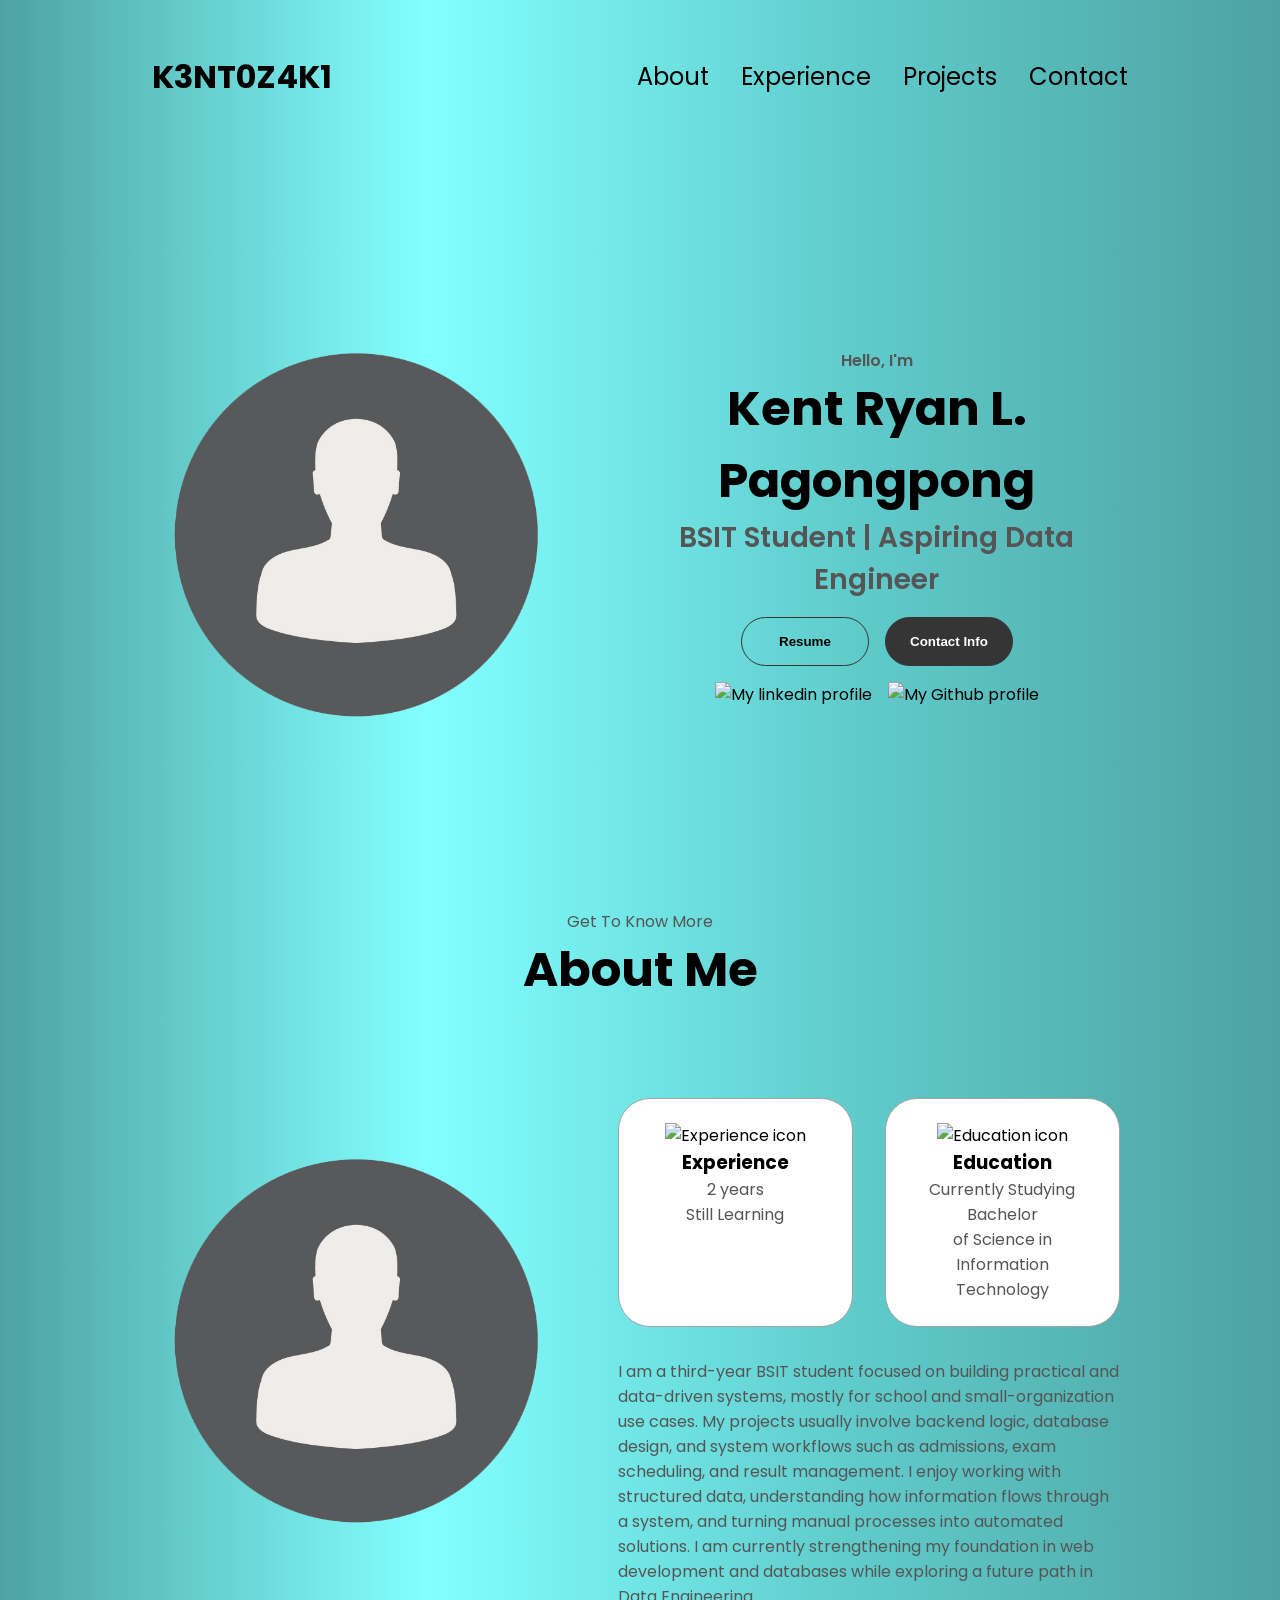
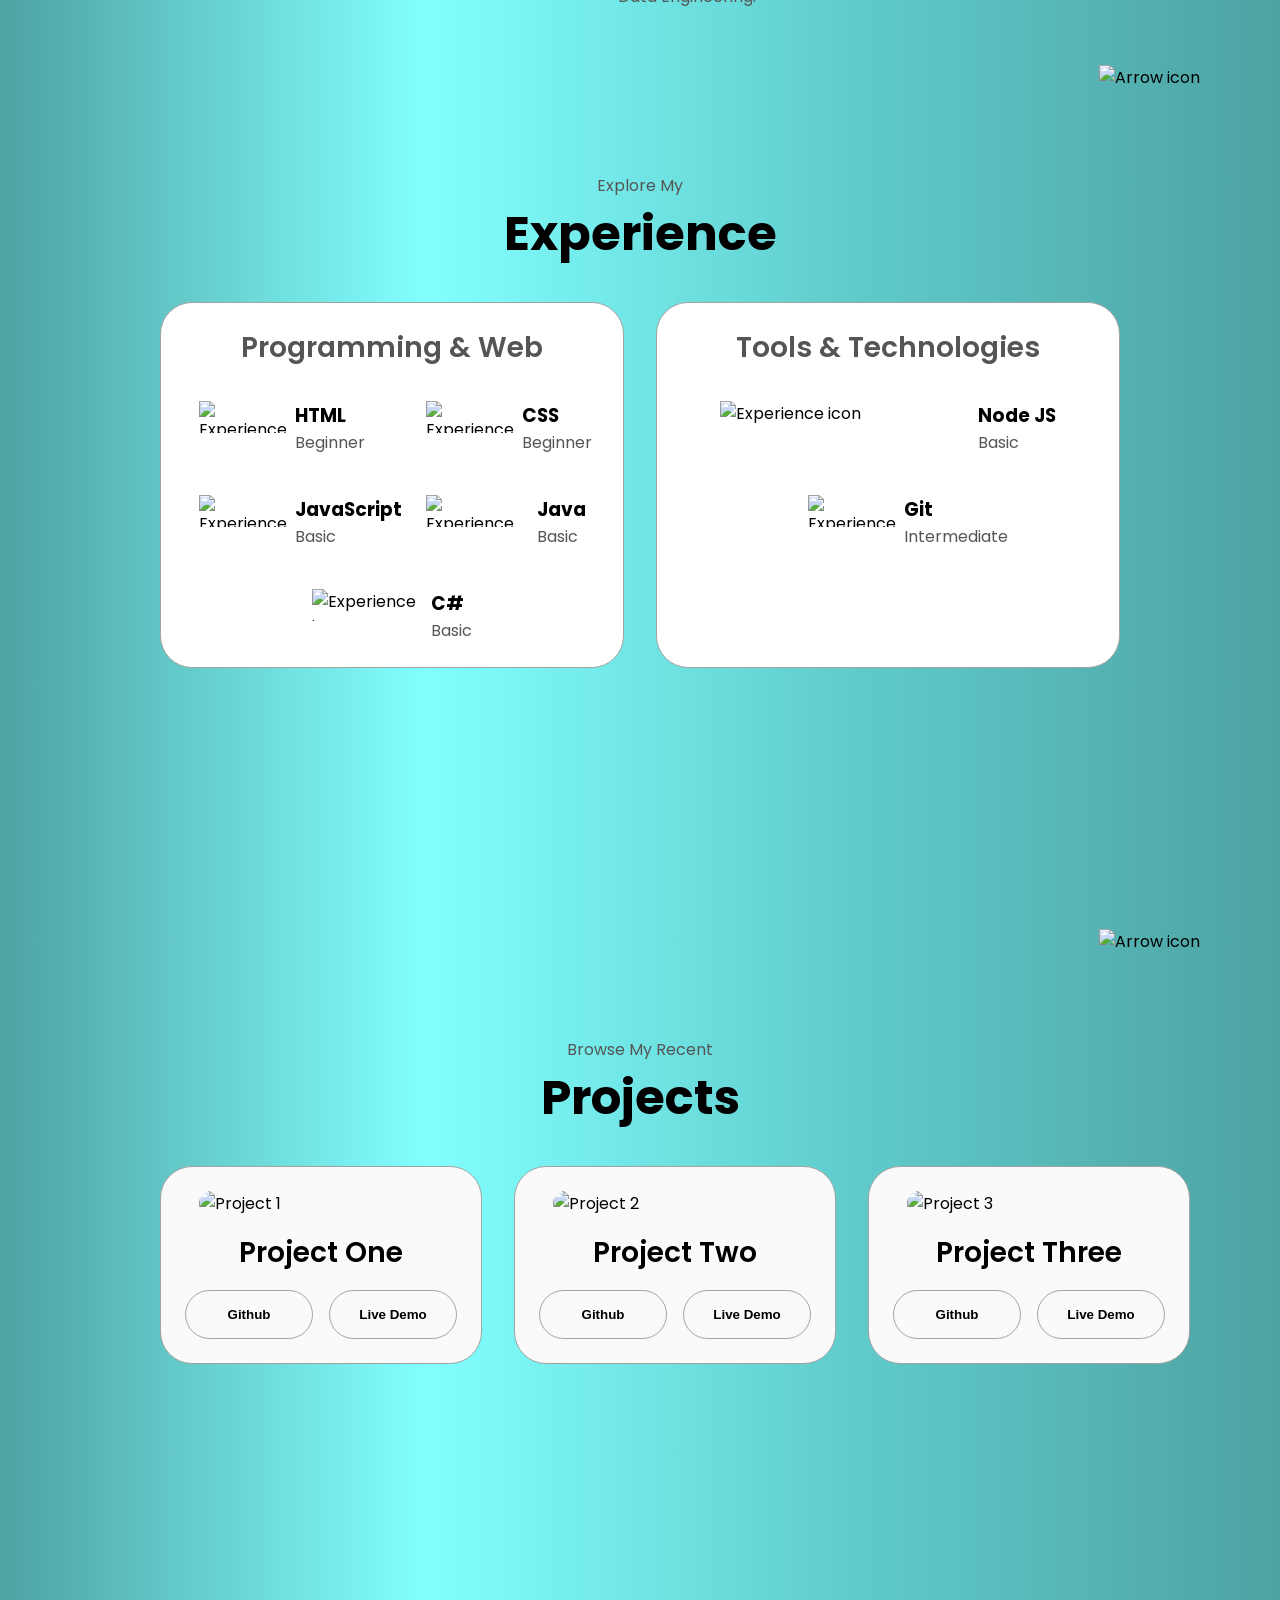
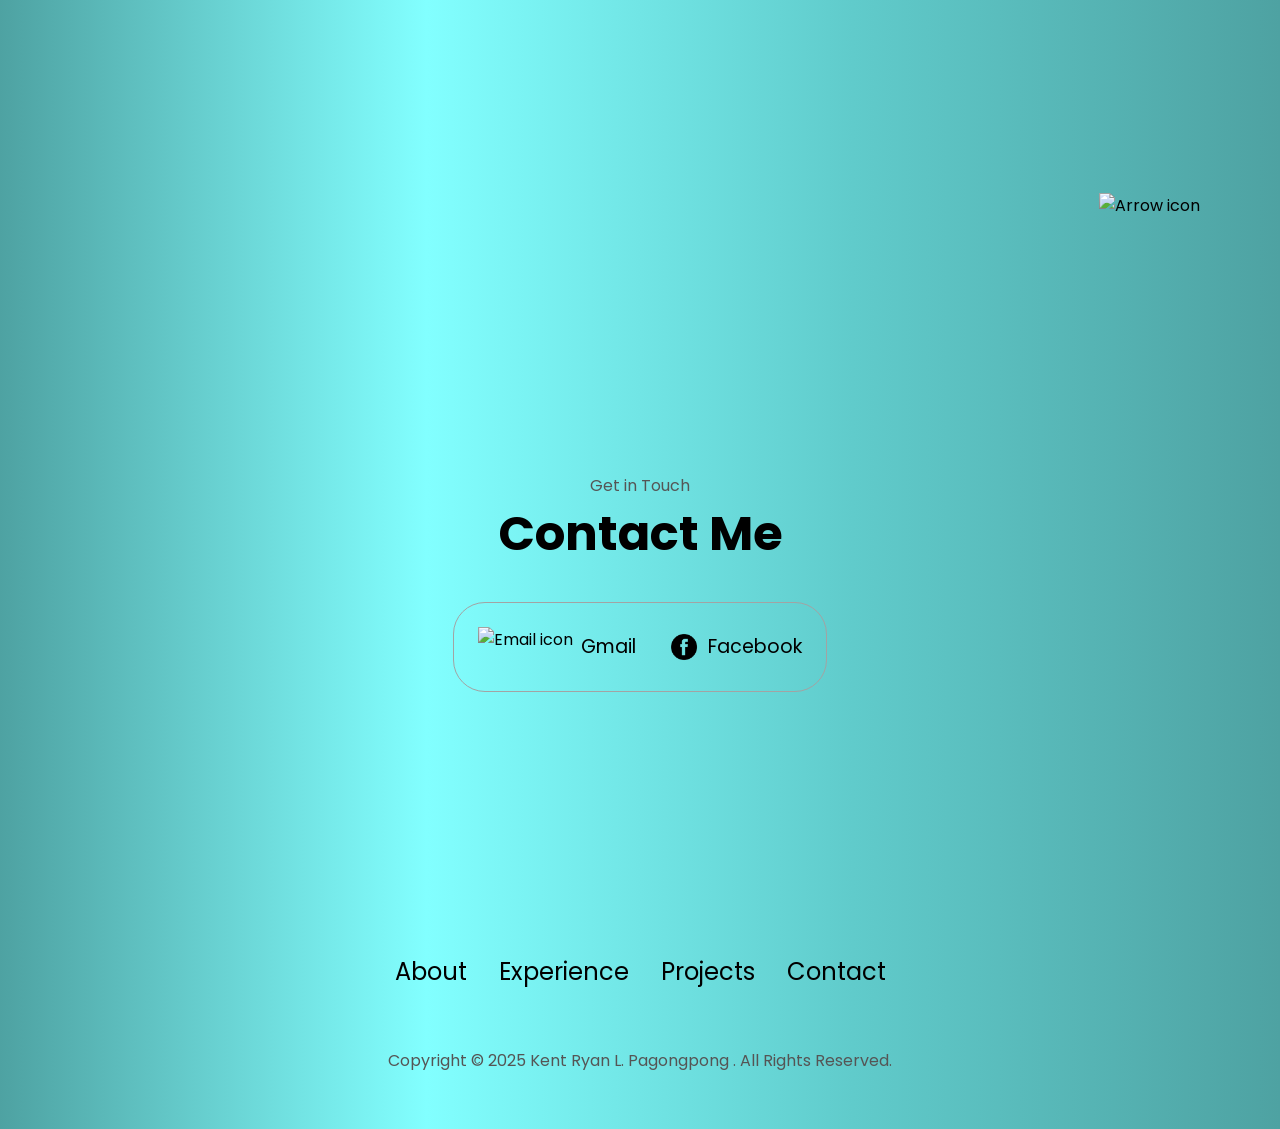
==== index.html @ 5c2af955 "Changed a bit" ====
<!DOCTYPE html>
<html lang="en">

<head>
  <meta charset="UTF-8" />
  <meta http-equiv="X-UA-Compatible" content="IE=edge" />
  <meta name="viewport" content="width=device-width, initial-scale=1.0" />
  <title>K3NT0Z4K1 Portfolio</title>
  <link rel="stylesheet" href="style.css" />
  <link rel="stylesheet" href="mediaqueries.css" />
</head>

<body>
  <nav id="desktop-nav">
    <div class="logo">K3NT0Z4K1</div>
    <div>
      <ul class="nav-links">
        <li><a href="#about">About</a></li>
        <li><a href="#experience">Experience</a></li>
        <li><a href="#projects">Projects</a></li>
        <li><a href="#contact">Contact</a></li>
      </ul>
    </div>
  </nav>
  <nav id="hamburger-nav">
    <div class="logo">K3NT0Z4K1</div>
    <div class="hamburger-menu">
      <div class="hamburger-icon" onclick="toggleMenu()">
        <span></span>
        <span></span>
        <span></span>
      </div>
      <div class="menu-links">
        <li><a href="#about" onclick="toggleMenu()">About</a></li>
        <li><a href="#experience" onclick="toggleMenu()">Experience</a></li>
        <li><a href="#projects" onclick="toggleMenu()">Projects</a></li>
        <li><a href="#contact" onclick="toggleMenu()">Contact</a></li>
      </div>
    </div>
  </nav>
  <section id="profile">
    <div class="section__pic-container">
      <img src="./assets/Person-Icon.webp" alt="K3NT0Z4K1 profile picture" />
    </div>
    <div class="section__text">
      <p class="section__text__p1">Hello, I'm</p>
      <h1 class="title">Kent Ryan L. Pagongpong</h1>
      <p class="section__text__p2">BSIT Student | Aspiring Data Engineer</p>
      <div class="btn-container">
        <button class="btn btn-color-2" onclick="window.open('./assets/resume-example.pdf')">
          Resume
        </button>
        <button class="btn btn-color-1" onclick="location.href='./#contact'">
          Contact Info
        </button>
      </div>
      <div id="socials-container">
        <img src="./assets/linkedin.png" alt="My linkedin profile" class="icon"
          onclick="location.href='www.linkedin.com/in/k3nt0z4k1'" />
        <img src="./assets/github.png" alt="My Github profile" class="icon"
          onclick="location.href='https://github.com/K3NT0Z4K1'" />
      </div>
    </div>
  </section>
  <section id="about">
    <p class="section__text__p1">Get To Know More</p>
    <h1 class="title">About Me</h1>
    <div class="section-container">
      <div class="section__pic-container">
        <img src="./assets/Person-Icon.webp" alt="Profile picture" class="about-pic" />
      </div>
      <div class="about-details-container">
        <div class="about-containers">
          <div class="details-container">
            <img src="./assets/experience.png" alt="Experience icon" class="icon" />
            <h3>Experience</h3>
            <p>2 years <br />Still Learning</p>
          </div>
          <div class="details-container">
            <img src="./assets/education.png" alt="Education icon" class="icon" />
            <h3>Education</h3>
            <p>Currently Studying Bachelor <br /> of Science in Information Technology</p>
          </div>
        </div>
        <div class="text-container">
          <p>
            I am a third-year BSIT student focused on building practical and data-driven systems,
            mostly for school and small-organization use cases. My projects usually involve backend
            logic, database design, and system workflows such as admissions, exam scheduling, and
            result management.

            I enjoy working with structured data, understanding how information flows through a
            system, and turning manual processes into automated solutions. I am currently
            strengthening my foundation in web development and databases while exploring a future
            path in Data Engineering.


          </p>
        </div>
      </div>
    </div>
    <img src="./assets/arrow.png" alt="Arrow icon" class="icon arrow" onclick="location.href='./#experience'" />
  </section>
  <section id="experience">
    <p class="section__text__p1">Explore My</p>
    <h1 class="title">Experience</h1>
    <div class="experience-details-container">
      <div class="about-containers">
        <div class="details-container">
          <h2 class="experience-sub-title">Programming & Web</h2>

          <div class="article-container">

            <article>
              <img src="./assets/checkmark.png" alt="Experience icon" class="icon" />
              <div>
                <h3>HTML</h3>
                <p>Beginner</p>
              </div>
            </article>
            <article>
              <img src="./assets/checkmark.png" alt="Experience icon" class="icon" />
              <div>
                <h3>CSS</h3>
                <p>Beginner</p>
              </div>
            </article>

            <article>
              <img src="./assets/checkmark.png" alt="Experience icon" class="icon" />
              <div>
                <h3>JavaScript</h3>
                <p>Basic</p>
              </div>
            </article>
            <article>
              <img src="./assets/checkmark.png" alt="Experience icon" class="icon" />
              <div>
                <h3>Java</h3>
                <p>Basic</p>
              </div>
            </article>
            <article>
              <img src="./assets/checkmark.png" alt="Experience icon" class="icon" />
              <div>
                <h3>C#</h3>
                <p>Basic</p>
              </div>
            </article>
          </div>
        </div>
        <div class="details-container">
          <h2 class="experience-sub-title">Tools & Technologies</h2>
          <div class="article-container">

            <img src="./assets/checkmark.png" alt="Experience icon" class="icon" />
            <div>
              <h3>Node JS</h3>
              <p>Basic</p>
            </div>
            </article>

            <article>
              <img src="./assets/checkmark.png" alt="Experience icon" class="icon" />
              <div>
                <h3>Git</h3>
                <p>Intermediate</p>
              </div>
            </article>
          </div>
        </div>
      </div>
    </div>
    <img src="./assets/arrow.png" alt="Arrow icon" class="icon arrow" onclick="location.href='./#projects'" />
  </section>
  <section id="projects">
    <p class="section__text__p1">Browse My Recent</p>
    <h1 class="title">Projects</h1>
    <div class="experience-details-container">
      <div class="about-containers">
        <div class="details-container color-container">
          <div class="article-container">
            <img src="./assets/project-1.png" alt="Project 1" class="project-img" />
          </div>
          <h2 class="experience-sub-title project-title">Project One</h2>
          <div class="btn-container">
            <button class="btn btn-color-2 project-btn" onclick="location.href='https://github.com/'">
              Github
            </button>
            <button class="btn btn-color-2 project-btn" onclick="location.href='https://github.com/'">
              Live Demo
            </button>
          </div>
        </div>
        <div class="details-container color-container">
          <div class="article-container">
            <img src="./assets/project-2.png" alt="Project 2" class="project-img" />
          </div>
          <h2 class="experience-sub-title project-title">Project Two</h2>
          <div class="btn-container">
            <button class="btn btn-color-2 project-btn" onclick="location.href='https://github.com/'">
              Github
            </button>
            <button class="btn btn-color-2 project-btn" onclick="location.href='https://github.com/'">
              Live Demo
            </button>
          </div>
        </div>
        <div class="details-container color-container">
          <div class="article-container">
            <img src="./assets/project-3.png" alt="Project 3" class="project-img" />
          </div>
          <h2 class="experience-sub-title project-title">Project Three</h2>
          <div class="btn-container">
            <button class="btn btn-color-2 project-btn" onclick="location.href='https://github.com/'">
              Github
            </button>
            <button class="btn btn-color-2 project-btn" onclick="location.href='https://github.com/'">
              Live Demo
            </button>
          </div>
        </div>
      </div>
    </div>
    <img src="./assets/arrow.png" alt="Arrow icon" class="icon arrow" onclick="location.href='./#contact'" />
  </section>
  <section id="contact">
    <p class="section__text__p1">Get in Touch</p>
    <h1 class="title">Contact Me</h1>
    <div class="contact-info-upper-container">
      <div class="contact-info-container">
        <img src="./assets/email.png" alt="Email icon" class="icon contact-icon email-icon" />
        <p><a href="mailto:kentryanpagongpong@gmail.com">Gmail</a></p>
      </div>
      <div class="contact-info-container">
        <img src="./assets/icon-facebook-black.png" alt="Facebook icon" class="icon contact-icon" />
        <p><a href="https://www.facebook.com/profile.php?id=100021834003129">Facebook</a></p>
      </div>
    </div>
  </section>
  <footer>
    <nav>
      <div class="nav-links-container">
        <ul class="nav-links">
          <li><a href="#about">About</a></li>
          <li><a href="#experience">Experience</a></li>
          <li><a href="#projects">Projects</a></li>
          <li><a href="#contact">Contact</a></li>
        </ul>
      </div>
    </nav>
    <p>Copyright &#169; 2025 Kent Ryan L. Pagongpong . All Rights Reserved.</p>
  </footer>
  <script src="script.js"></script>
</body>

</html>
---- style.css ----
/* GENERAL */

@import url("https://fonts.googleapis.com/css2?family=Poppins:wght@300;400;500;600&display=swap");

* {
  margin: 0;
  padding: 0;
}

body {
  font-family: "Poppins", sans-serif;
  background-image: linear-gradient(to right,rgb(78, 162, 162), rgb(130, 255, 255),rgb(96, 203, 203),rgb(78, 162, 162));
}

html {
  scroll-behavior: smooth;
}

p {
  color: rgb(85, 85, 85);
}

/* TRANSITION */

a,
.btn {
  transition: all 300ms ease;
}

/* DESKTOP NAV */

nav,
.nav-links {
  display: flex;
}

nav {
  justify-content: space-around;
  align-items: center;
  height: 17vh;
}

.nav-links {
  gap: 2rem;
  list-style: none;
  font-size: 1.5rem;
}

a {
  color: black;
  text-decoration: none;
  text-decoration-color: white;
}

a:hover {
  color: grey;
  text-decoration: underline;
  text-underline-offset: 1rem;
  text-decoration-color: rgb(181, 181, 181);
}

.logo {
  font-size: 2rem;
  font-weight: bold ;
}

.logo:hover {
  cursor: default;
}

/* HAMBURGER MENU */

#hamburger-nav {
  display: none;
}

.hamburger-menu {
  position: relative;
  display: inline-block;
}

.hamburger-icon {
  display: flex;
  flex-direction: column;
  justify-content: space-between;
  height: 24px;
  width: 30px;
  cursor: pointer;
}

.hamburger-icon span {
  width: 100%;
  height: 2px;
  background-color: black;
  transition: all 0.3 ease-in-out;
}

.menu-links {
  position: absolute;
  top: 100%;
  right: 0;
  background-color: white;
  width: fit-content;
  max-height: 0;
  overflow: hidden;
  transition: all 0.3 ease-in-out;
}

.menu-links a {
  display: block;
  padding: 10px;
  text-align: center;
  font-size: 1.5rem;
  color: black;
  text-decoration: none;
  transition: all 0.3 ease-in-out;
}

.menu-links li {
  list-style: none;
}

.menu-links.open {
  max-height: 300px;
}

.hamburger-icon.open span:first-child {
  transform: rotate(45deg) translate(10px, 5px);
}

.hamburger-icon.open span:nth-child(2) {
  opacity: 0;
}

.hamburger-icon.open span:last-child {
  transform: rotate(-45deg) translate(10px, -5px);
}

.hamburger-icon span:first-child {
  transform: none;
}

.hamburger-icon span:first-child {
  opacity: 1;
}

.hamburger-icon span:first-child {
  transform: none;
}

/* SECTIONS */

section {
  padding-top: 4vh;
  height: 96vh;
  margin: 0 10rem;
  box-sizing: border-box;
  min-height: fit-content;
}

.section-container {
  display: flex;
}

/* PROFILE SECTION */

#profile {
  display: flex;
  justify-content: center;
  gap: 5rem;
  height: 80vh;
}

.section__pic-container {
  display: flex;
  height: 400px;
  width: 400px;
  margin: auto 0;
}

.section__text {
  align-self: center;
  text-align: center;
}

.section__text p {
  font-weight: 600;
}

.section__text__p1 {
  text-align: center;
}

.section__text__p2 {
  font-size: 1.75rem;
  margin-bottom: 1rem;
}

.title {
  font-size: 3rem;
  text-align: center;
}

#socials-container {
  display: flex;
  justify-content: center;
  margin-top: 1rem;
  gap: 1rem;
}

/* ICONS */

.icon {
  cursor: pointer;
  height: 2rem;
}

/* BUTTONS */

.btn-container {
  display: flex;
  justify-content: center;
  gap: 1rem;
}

.btn {
  font-weight: 600;
  transition: all 300ms ease;
  padding: 1rem;
  width: 8rem;
  border-radius: 2rem;
}

.btn-color-1,
.btn-color-2 {
  border: rgb(53, 53, 53) 0.1rem solid;
}

.btn-color-1:hover,
.btn-color-2:hover {
  cursor: pointer;
}

.btn-color-1,
.btn-color-2:hover {
  background: rgb(53, 53, 53);
  color: white;
}

.btn-color-1:hover {
  background: rgb(0, 0, 0);
}

.btn-color-2 {
  background: none;
}

.btn-color-2:hover {
  border: rgb(255, 255, 255) 0.1rem solid;
}

.btn-container {
  gap: 1rem;
}

/* ABOUT SECTION */

#about {
  position: relative;
}

.about-containers {
  gap: 2rem;
  margin-bottom: 2rem;
  margin-top: 2rem;
}

.about-details-container {
  justify-content: center;
  flex-direction: column;
}

.about-containers,
.about-details-container {
  display: flex;
}

.about-pic {
  border-radius: 2rem;
}

.arrow {
  position: absolute;
  right: -5rem;
  bottom: 2.5rem;
}

.details-container {
  padding: 1.5rem;
  flex: 1;
  background: white;
  border-radius: 2rem;
  border: rgb(53, 53, 53) 0.1rem solid;
  border-color: rgb(163, 163, 163);
  text-align: center;
}

.section-container {
  gap: 4rem;
  height: 80%;
}

.section__pic-container {
  height: 400px;
  width: 400px;
  margin: auto 0;
}

/* EXPERIENCE SECTION */

#experience {
  position: relative;
}

.experience-sub-title {
  color: rgb(85, 85, 85);
  font-weight: 600;
  font-size: 1.75rem;
  margin-bottom: 2rem;
}

.experience-details-container {
  display: flex;
  justify-content: center;
  flex-direction: column;
}

.article-container {
  display: flex;
  text-align: initial;
  flex-wrap: wrap;
  flex-direction: row;
  gap: 2.5rem;
  justify-content: space-around;
}

article {
  display: flex;
  width: 10rem;
  justify-content: space-around;
  gap: 0.5rem;
}

article .icon {
  cursor: default;
}

/* PROJECTS SECTION */

#projects {
  position: relative;
}

.color-container {
  border-color: rgb(163, 163, 163);
  background: rgb(250, 250, 250);
}

.project-img {
  border-radius: 2rem;
  width: 90%;
  height: 90%;
}

.project-title {
  margin: 1rem;
  color: black;
}

.project-btn {
  color: black;
  border-color: rgb(163, 163, 163);
}

/* CONTACT */

#contact {
  display: flex;
  justify-content: center;
  flex-direction: column;
  height: 70vh;
}

.contact-info-upper-container {
  display: flex;
  justify-content: center;
  border-radius: 2rem;
  border: rgb(53, 53, 53) 0.1rem solid;
  border-color: rgb(163, 163, 163);
  background: (250, 250, 250);
  margin: 2rem auto;
  padding: 0.5rem;
}

.contact-info-container {
  display: flex;
  align-items: center;
  justify-content: center;
  gap: 0.5rem;
  margin: 1rem;
}

.contact-info-container p {
  font-size: larger;
}

.contact-icon {
  cursor: default;
}

.email-icon {
  height: 2.5rem;
}

/* FOOTER SECTION */

footer {
  height: 26vh;
  margin: 0 1rem;
}

footer p {
  text-align: center;
}
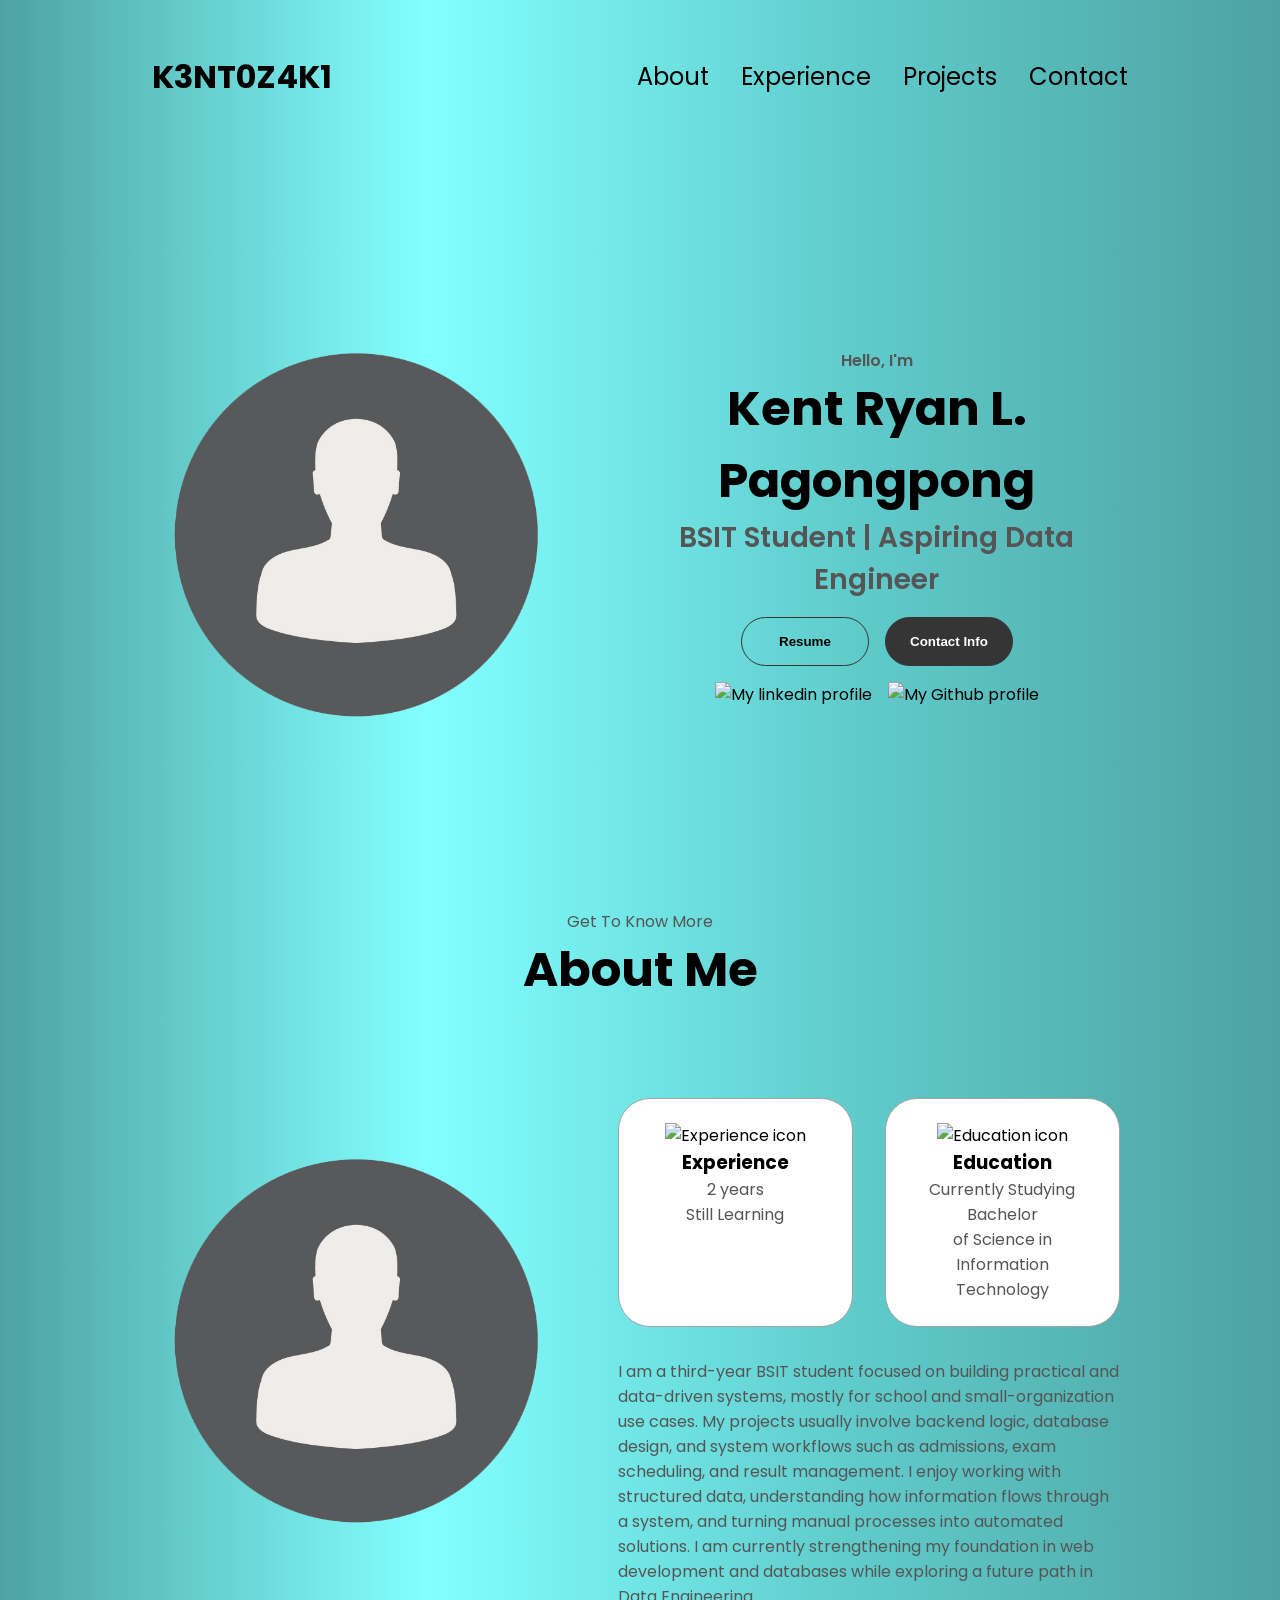
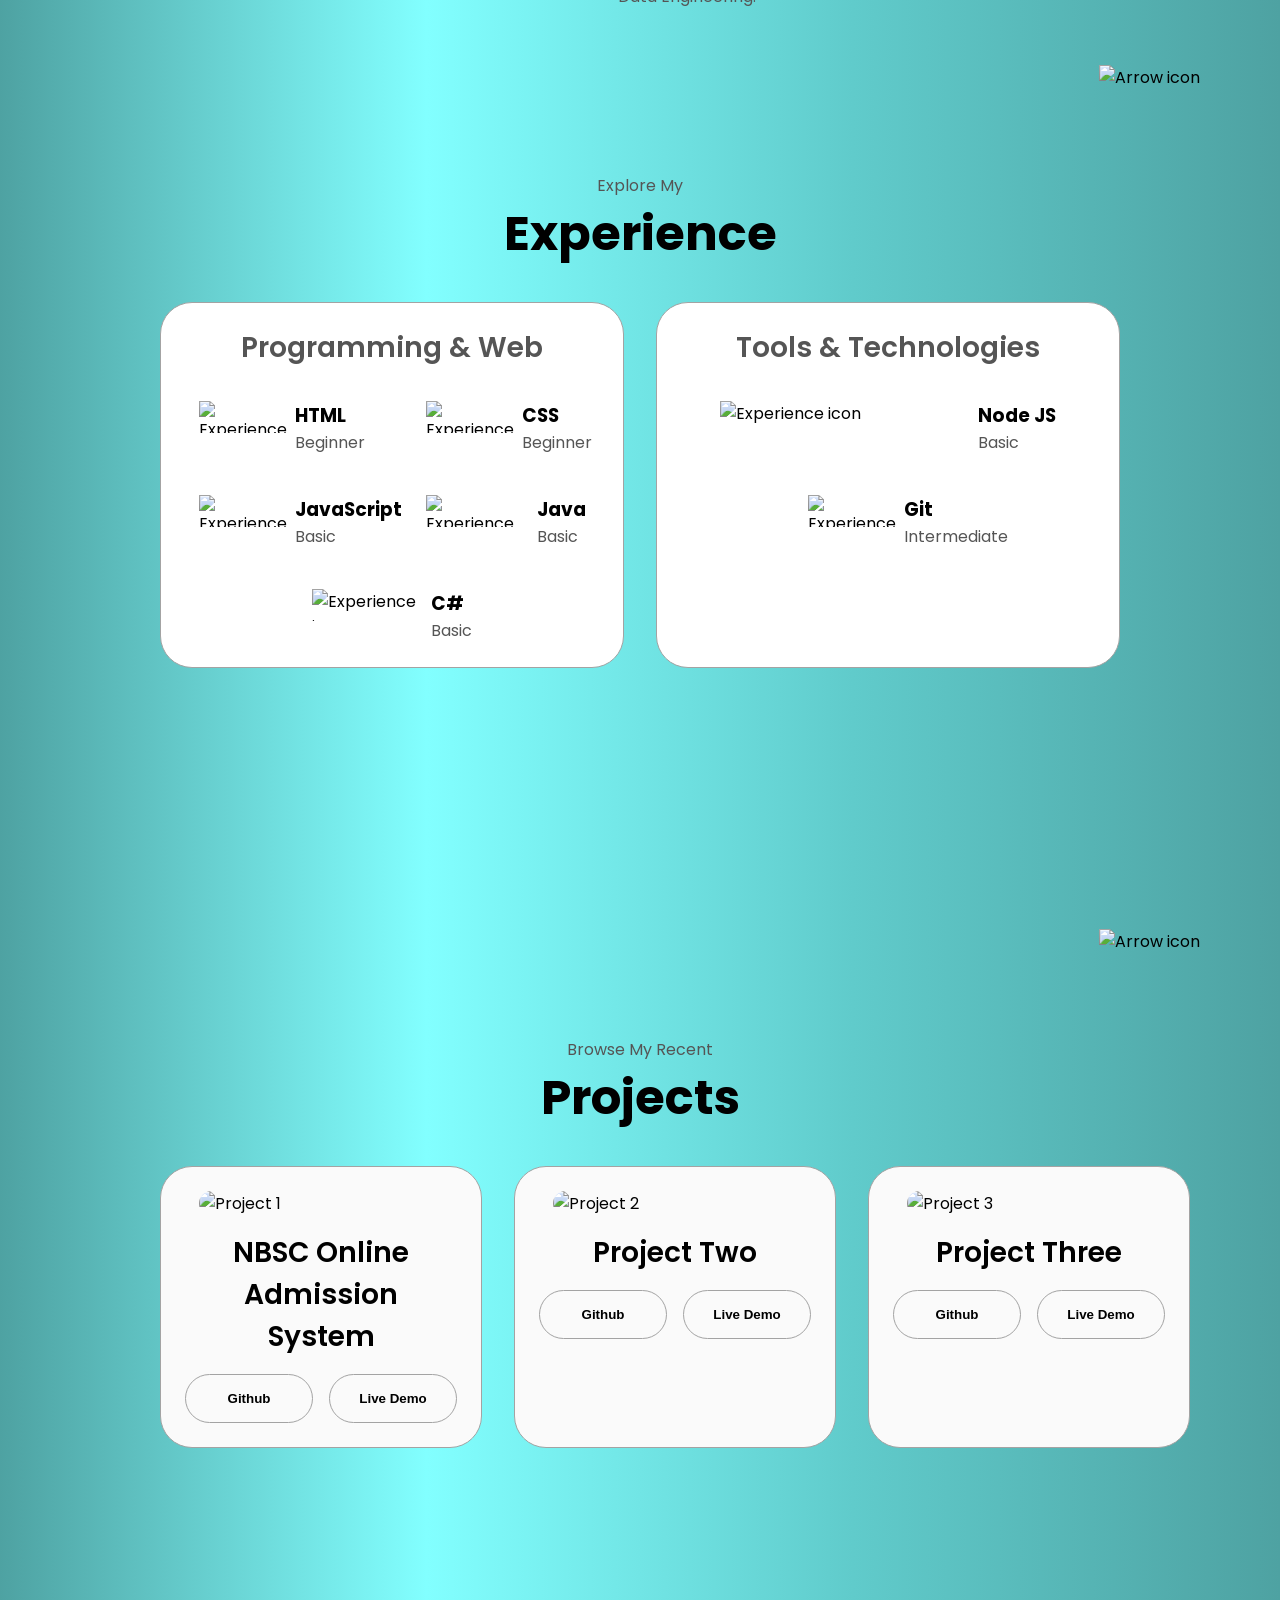
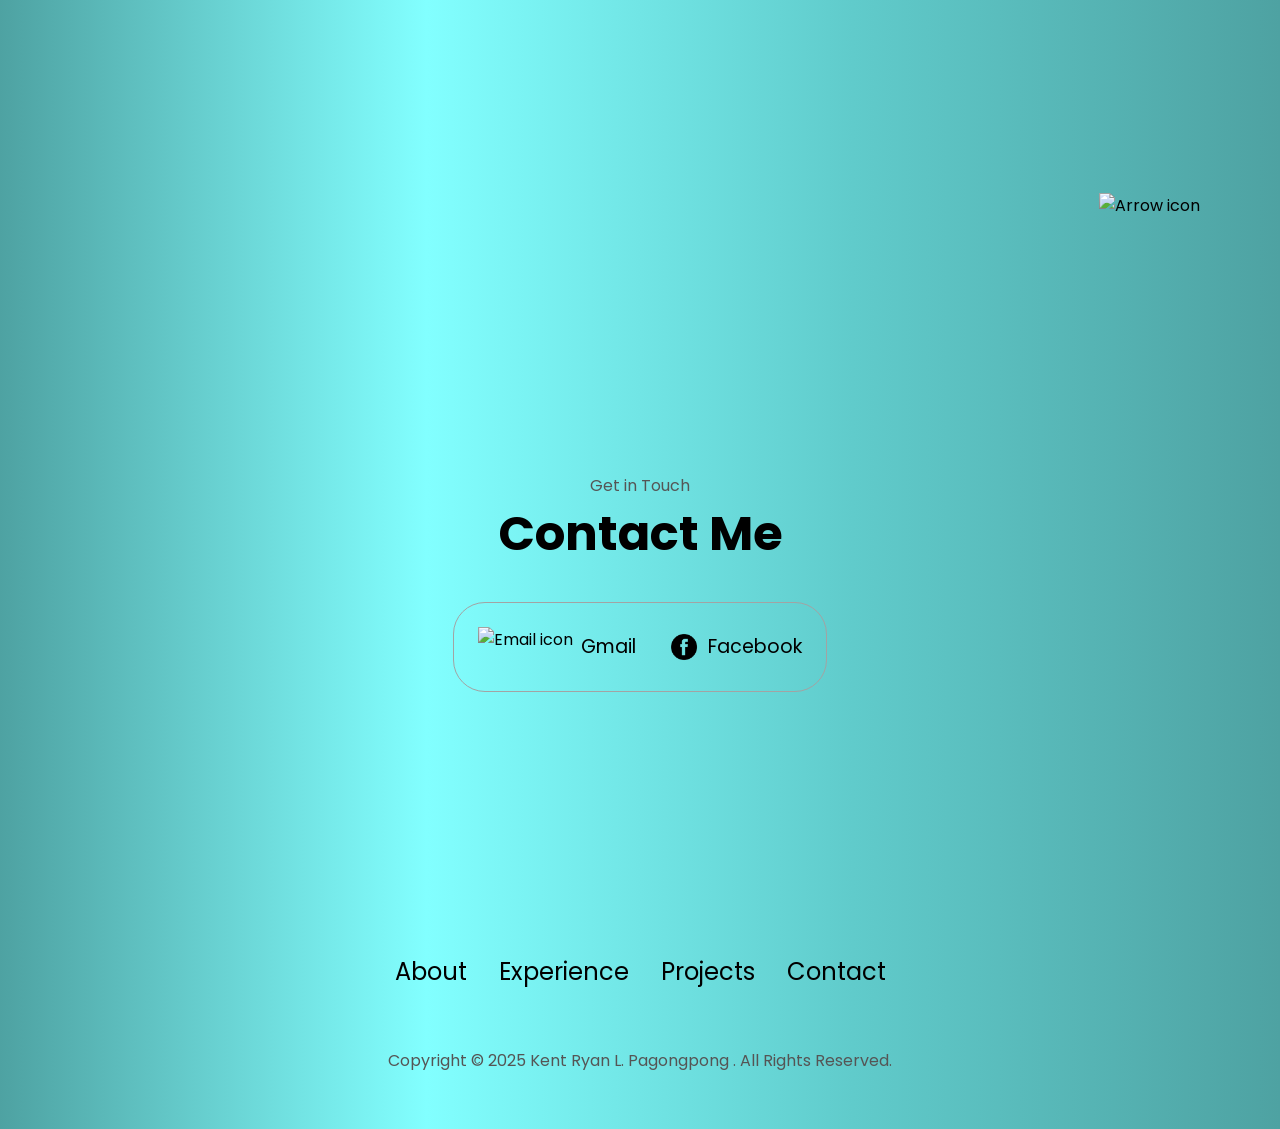
==== commit 8d2dd5b4: "Added my own actual project" ====
--- a/index.html
+++ b/index.html
@@ -182,7 +182,10 @@
           <div class="article-container">
             <img src="./assets/project-1.png" alt="Project 1" class="project-img" />
           </div>
-          <h2 class="experience-sub-title project-title">Project One</h2>
+          <h2 class="experience-sub-title project-title">
+            NBSC Online Admission System
+          </h2>
+
           <div class="btn-container">
             <button class="btn btn-color-2 project-btn" onclick="location.href='https://github.com/'">
               Github
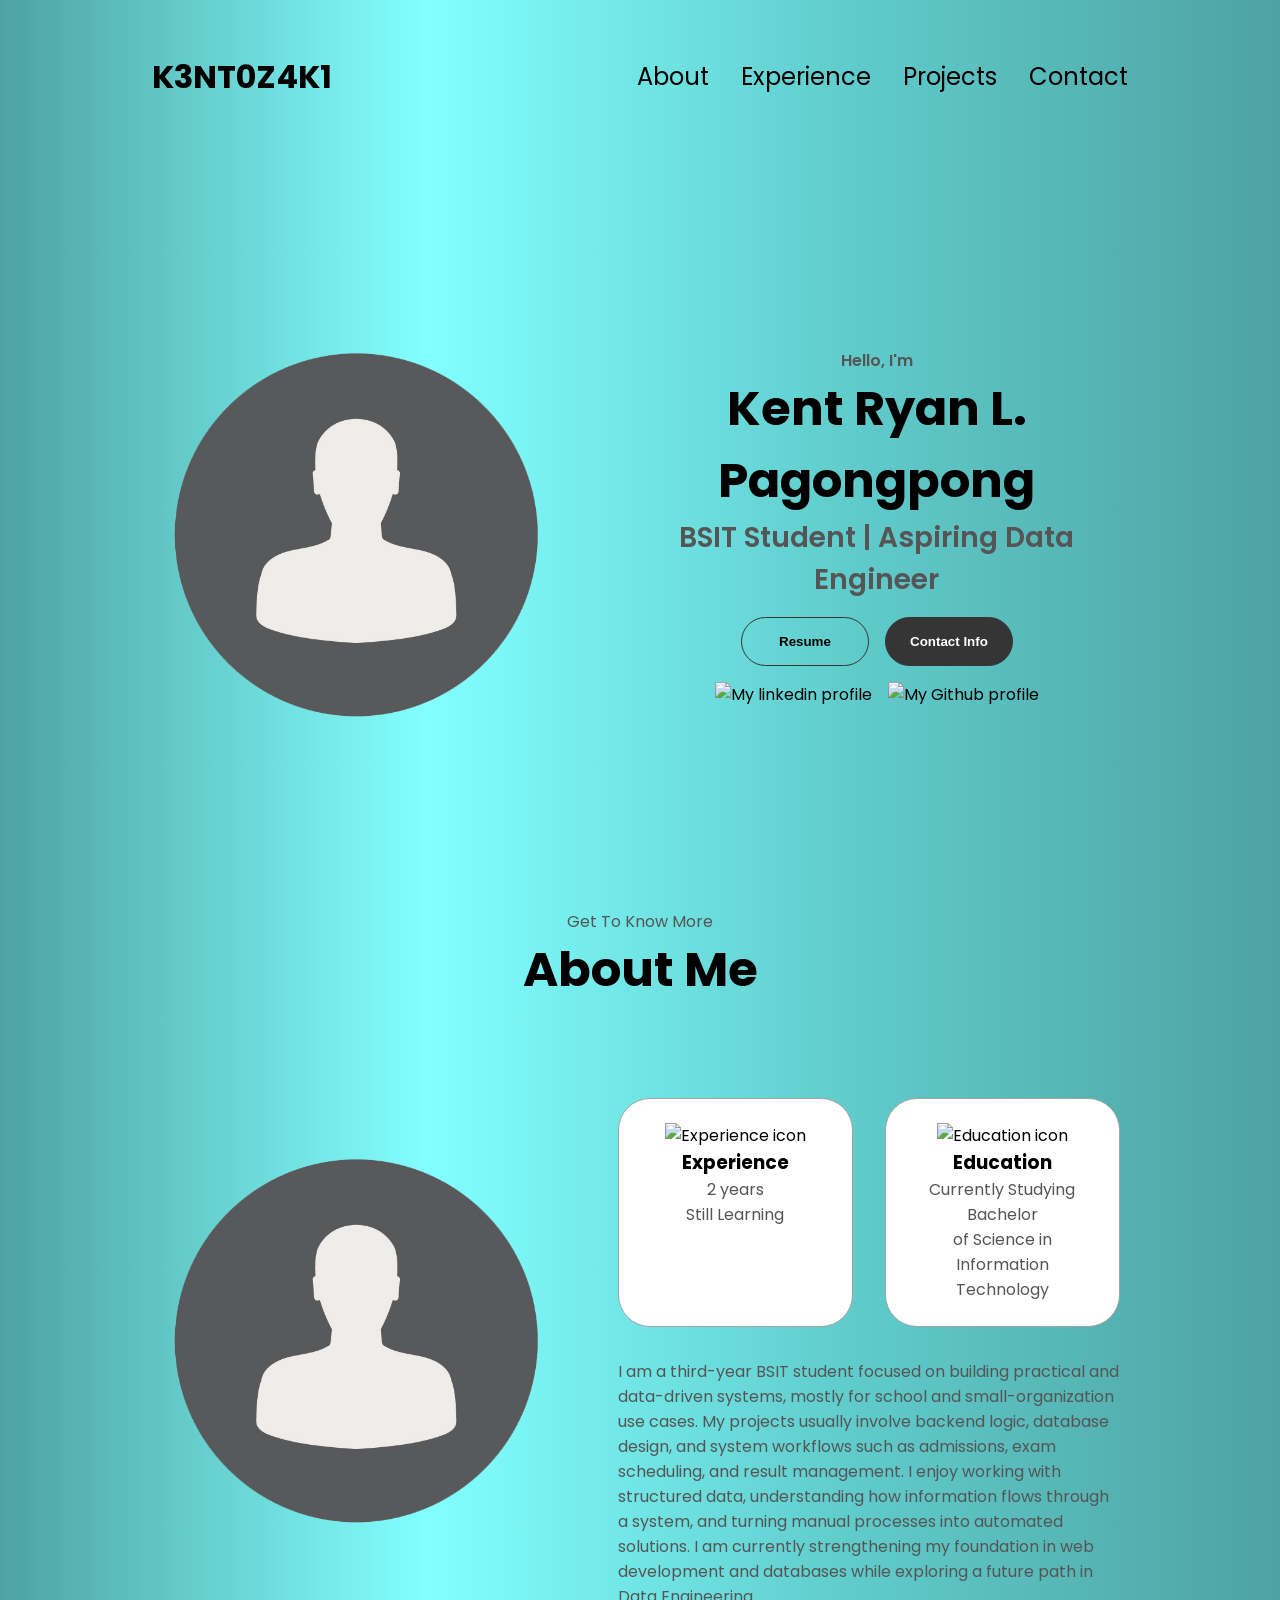
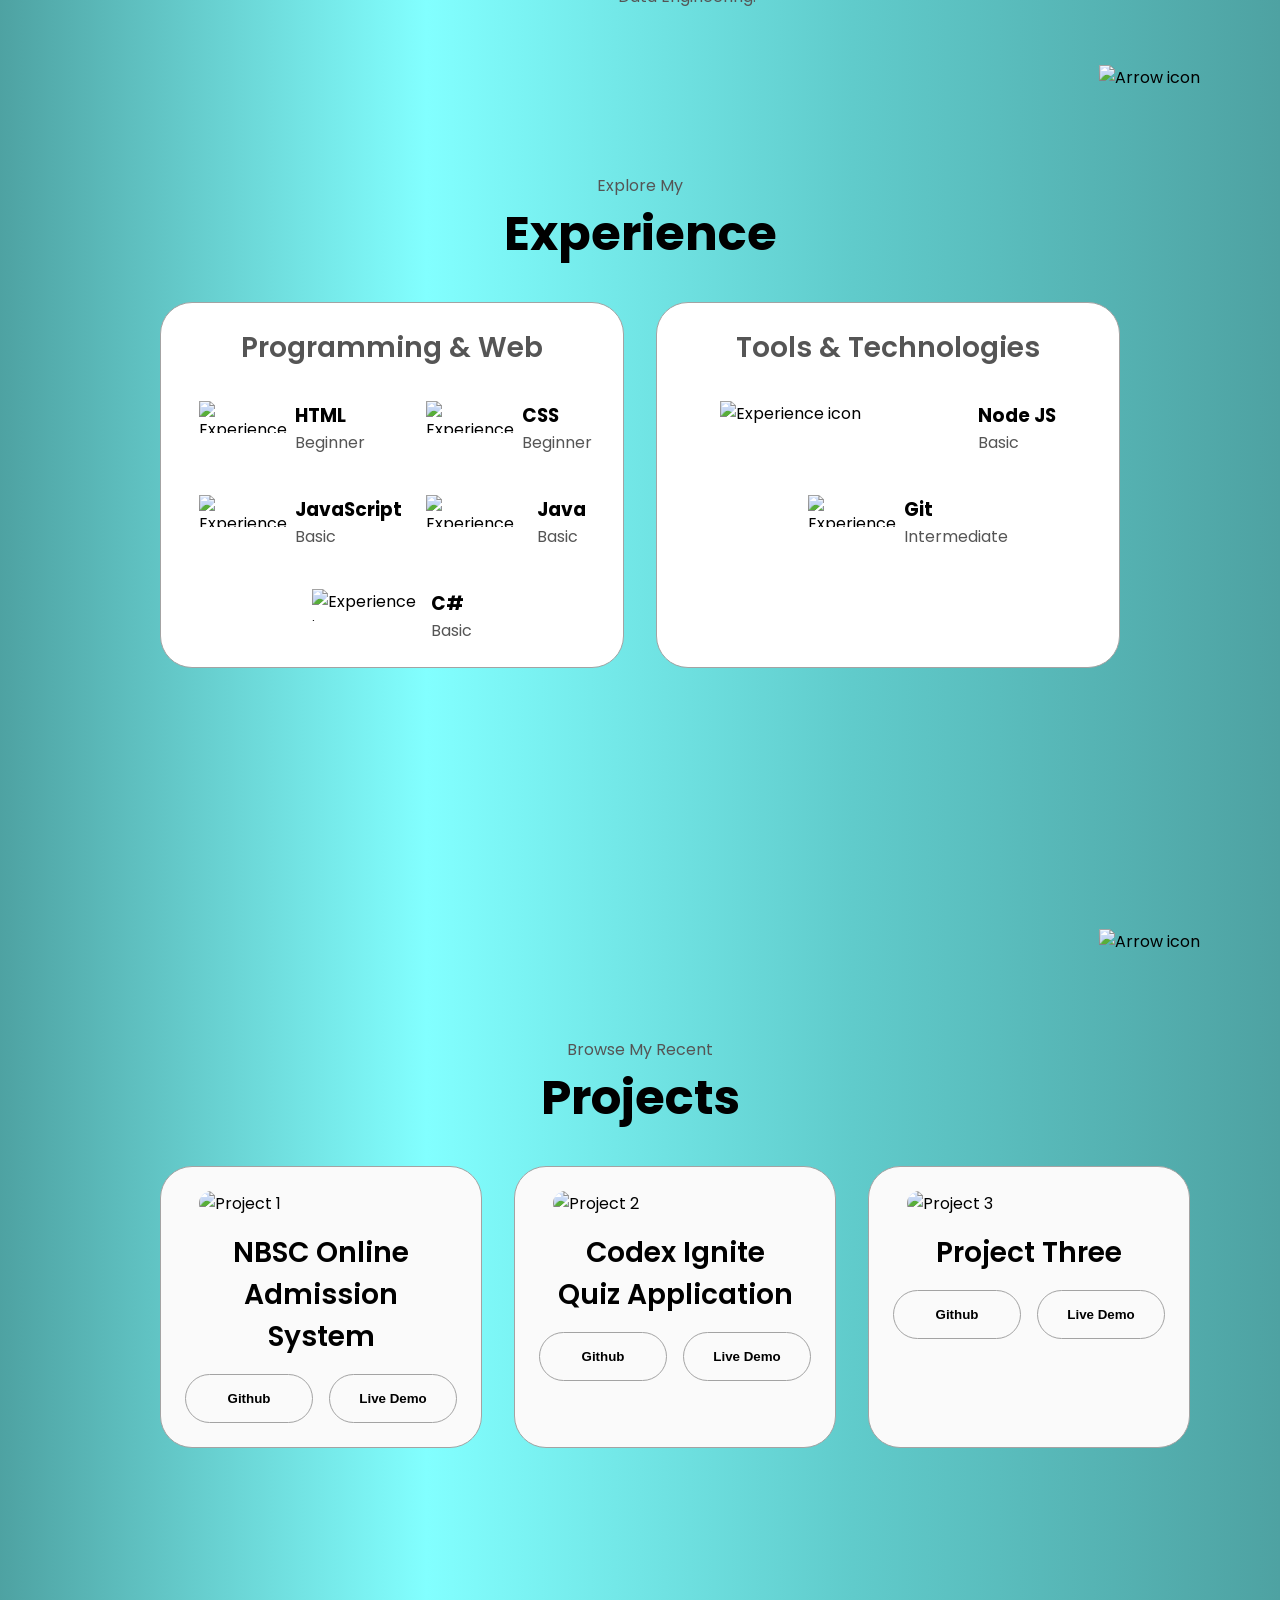
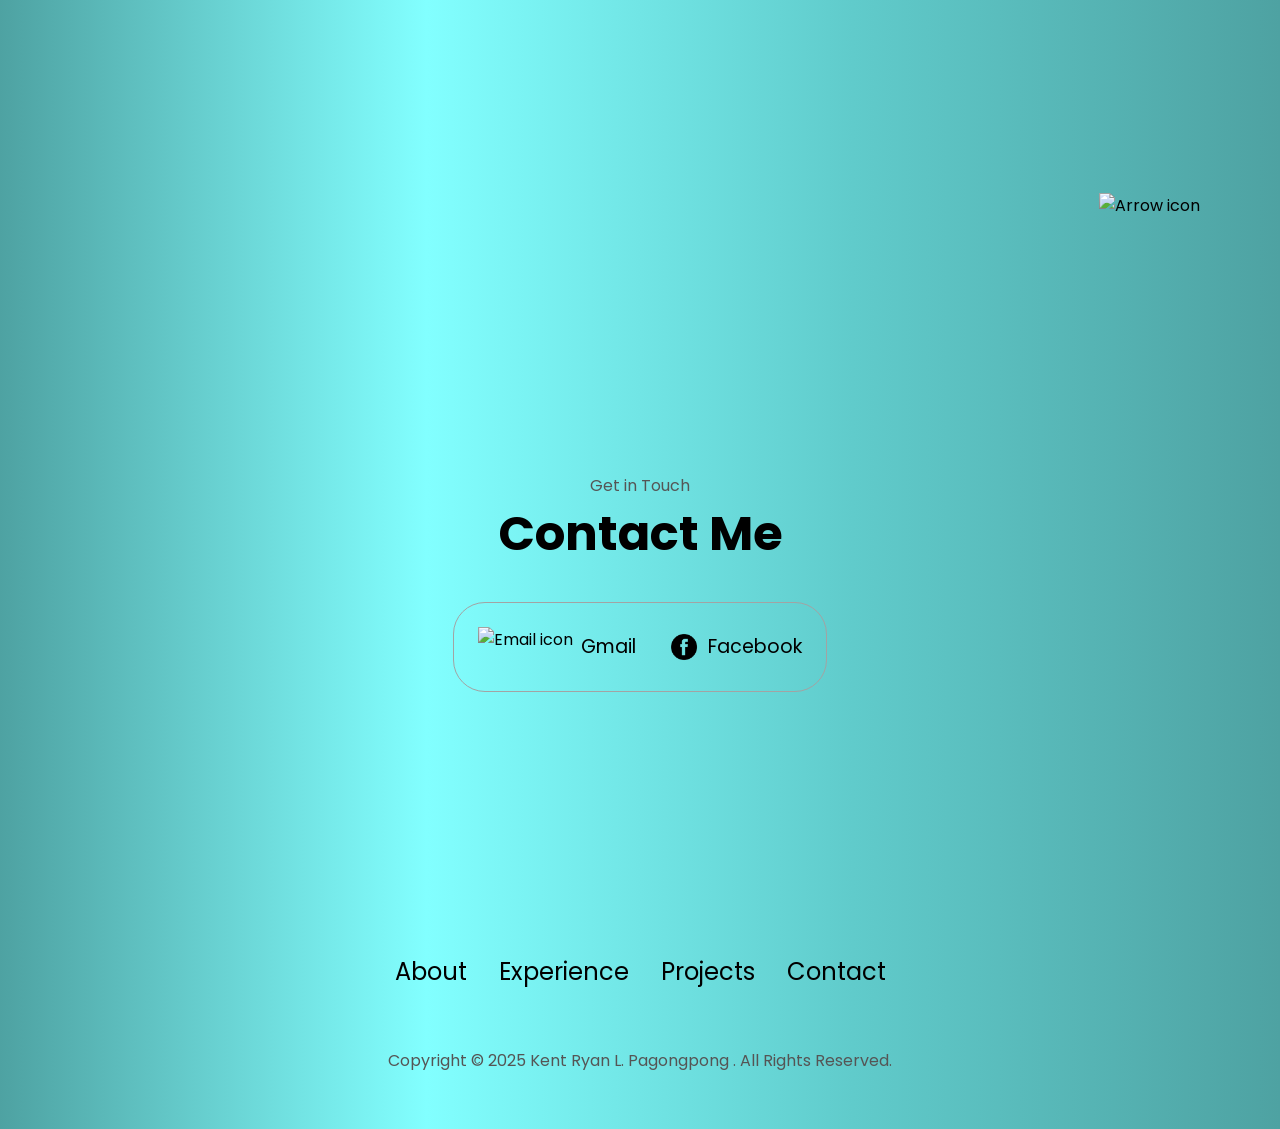
==== commit 66bb34df: "Added my second actual project" ====
--- a/index.html
+++ b/index.html
@@ -199,7 +199,10 @@
           <div class="article-container">
             <img src="./assets/project-2.png" alt="Project 2" class="project-img" />
           </div>
-          <h2 class="experience-sub-title project-title">Project Two</h2>
+          <h2 class="experience-sub-title project-title">
+            Codex Ignite Quiz Application
+          </h2>
+
           <div class="btn-container">
             <button class="btn btn-color-2 project-btn" onclick="location.href='https://github.com/'">
               Github
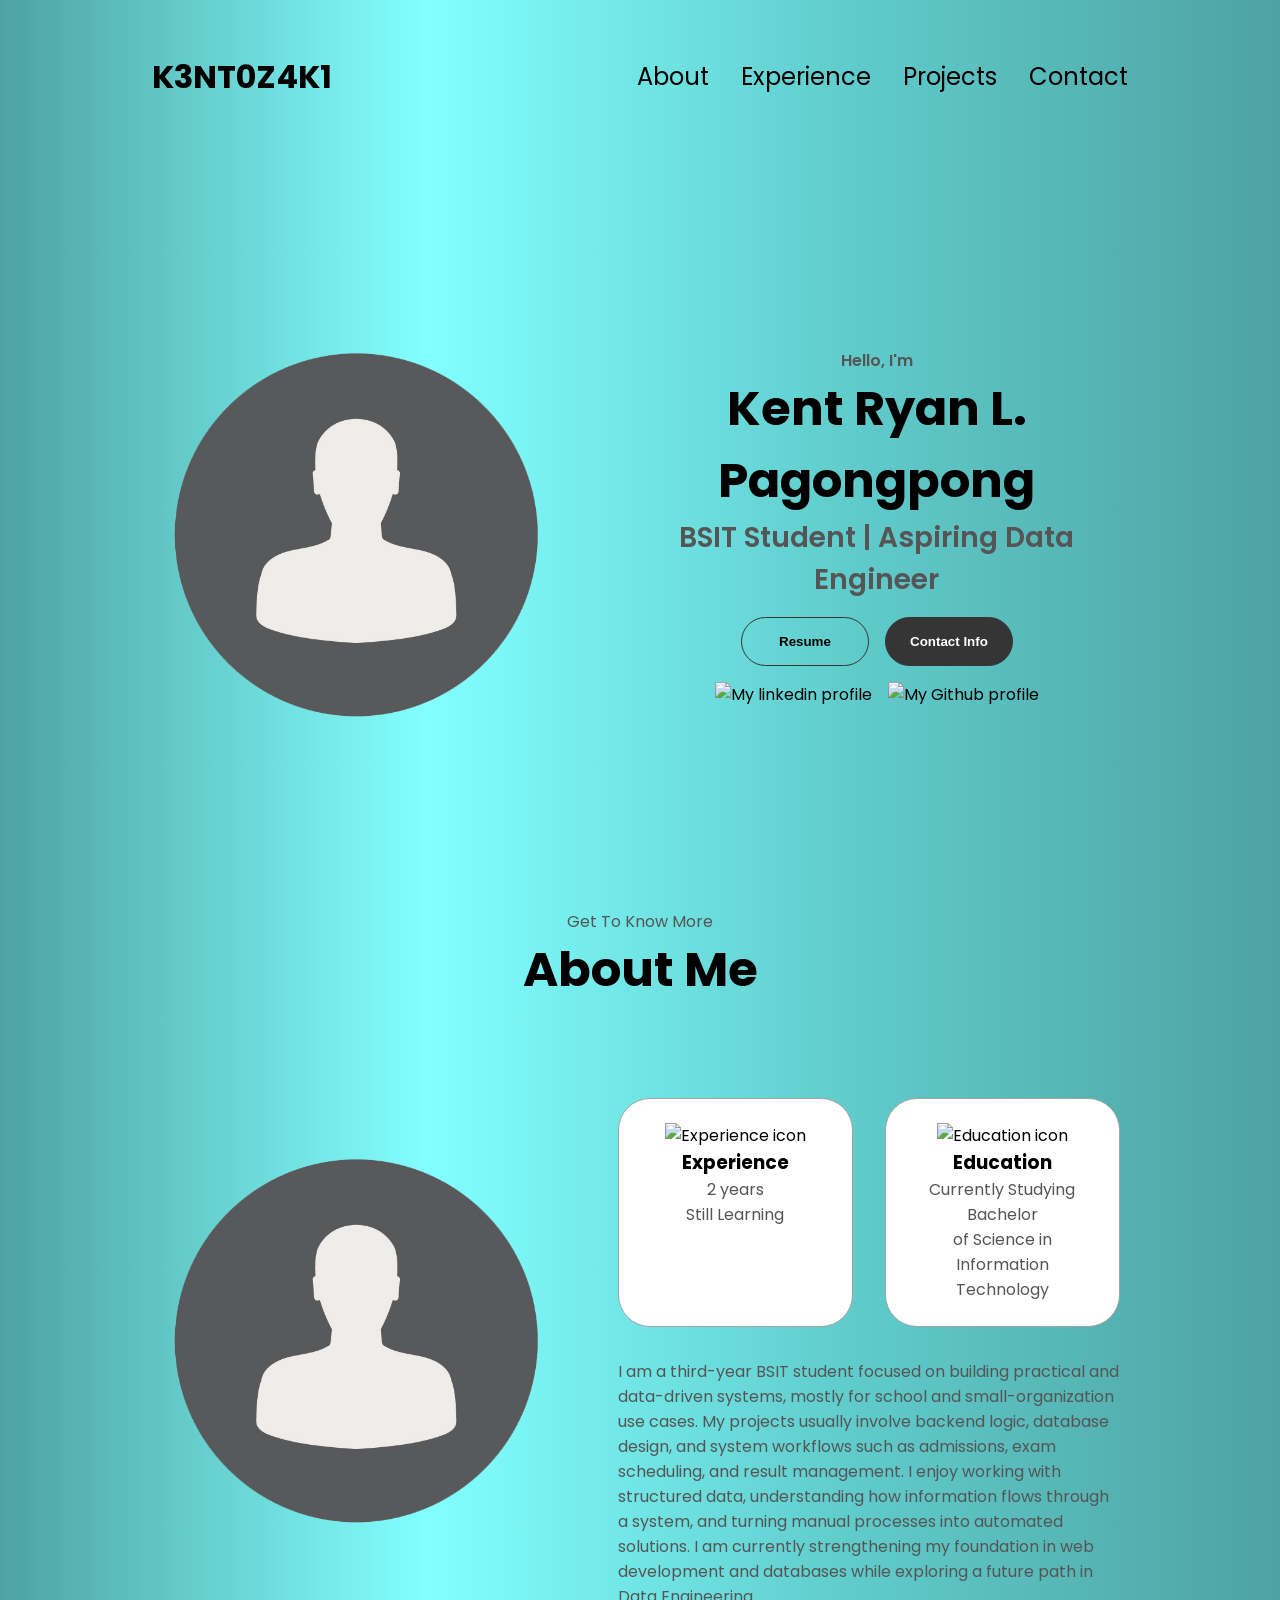
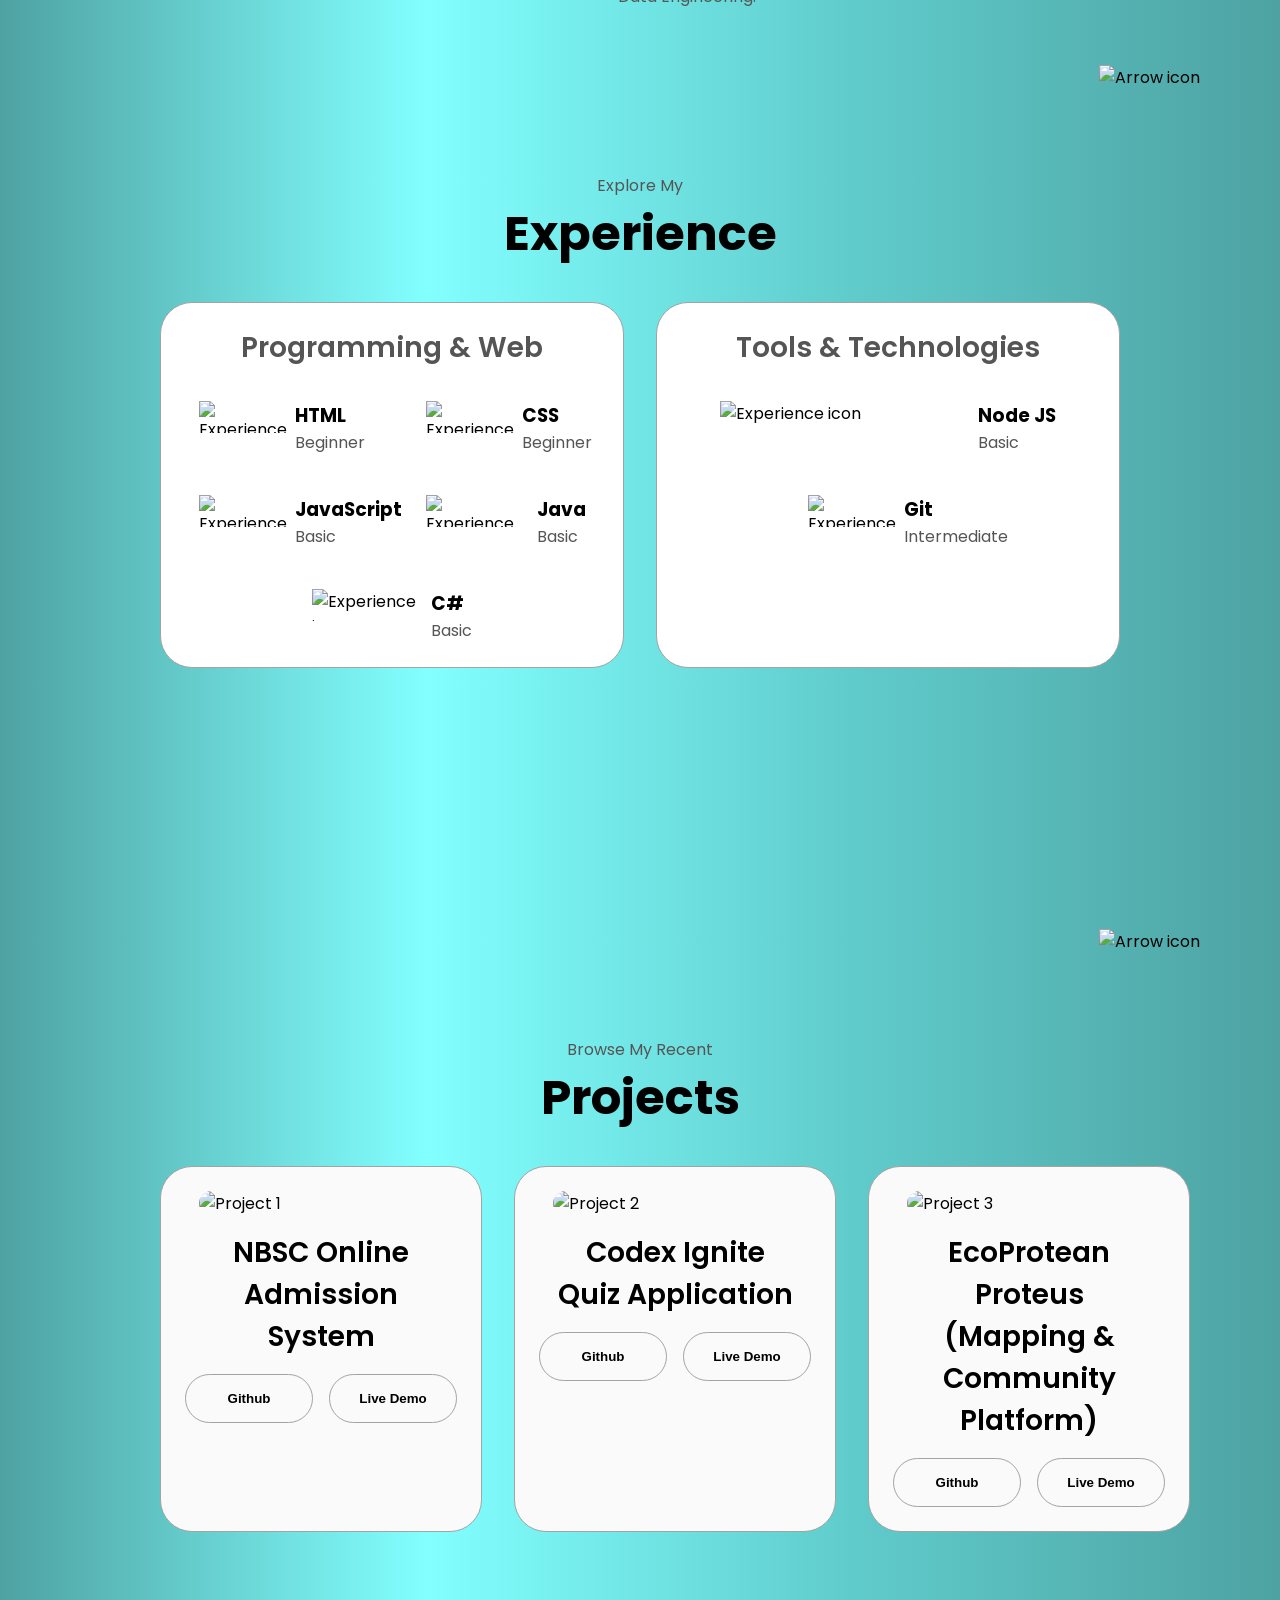
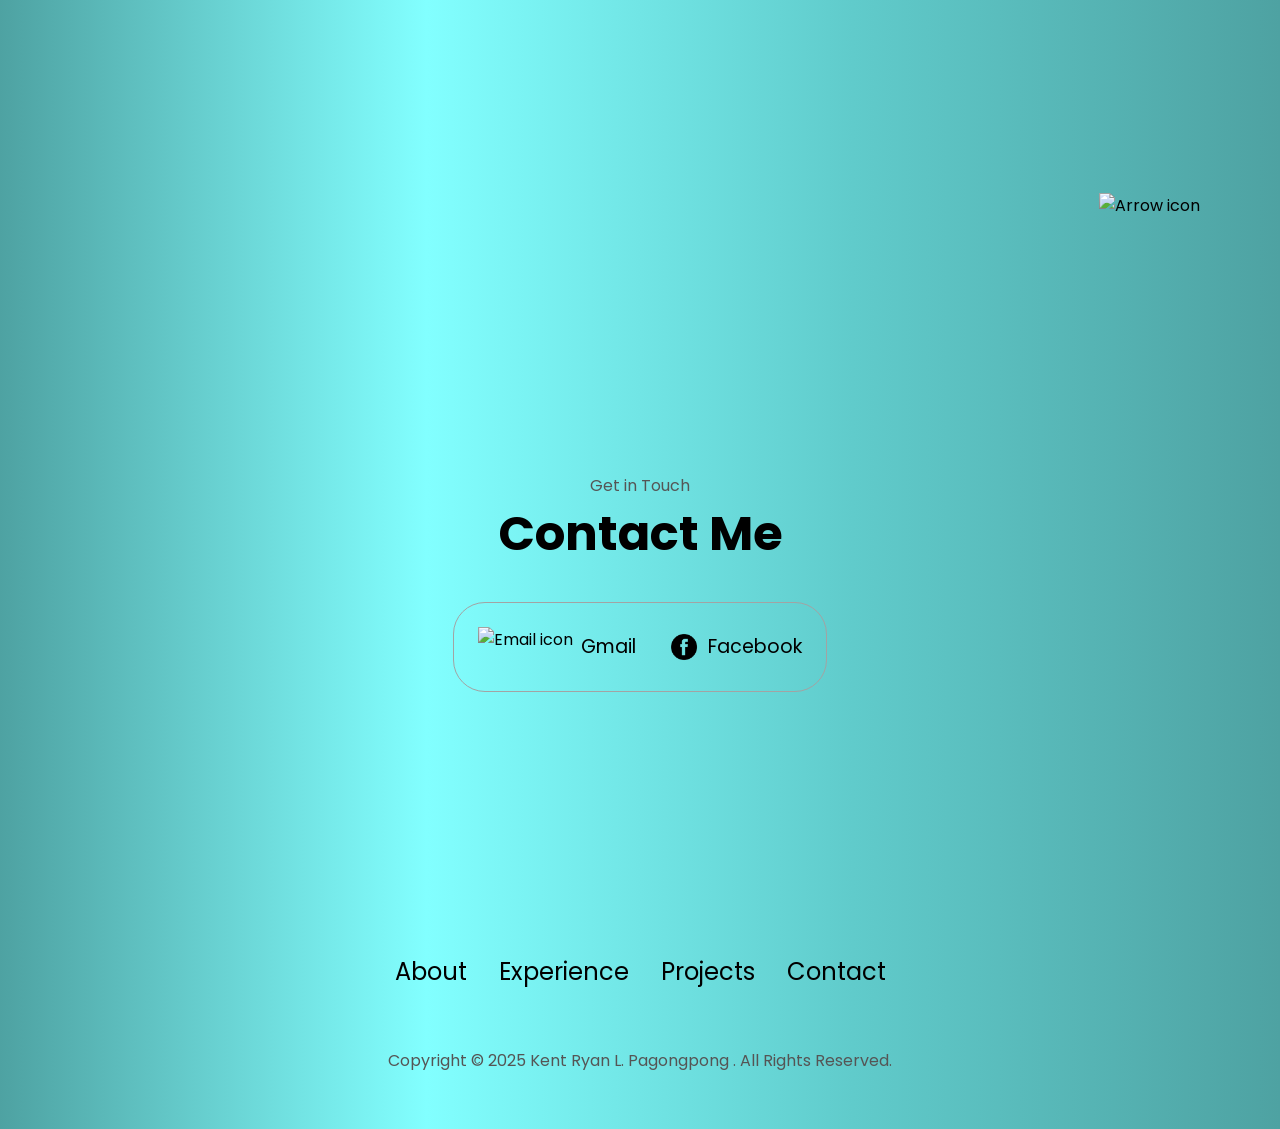
==== commit 87237199: "Added my third actual project" ====
--- a/index.html
+++ b/index.html
@@ -216,7 +216,10 @@
           <div class="article-container">
             <img src="./assets/project-3.png" alt="Project 3" class="project-img" />
           </div>
-          <h2 class="experience-sub-title project-title">Project Three</h2>
+          <h2 class="experience-sub-title project-title">
+            EcoProtean Proteus (Mapping & Community Platform)
+          </h2>
+
           <div class="btn-container">
             <button class="btn btn-color-2 project-btn" onclick="location.href='https://github.com/'">
               Github
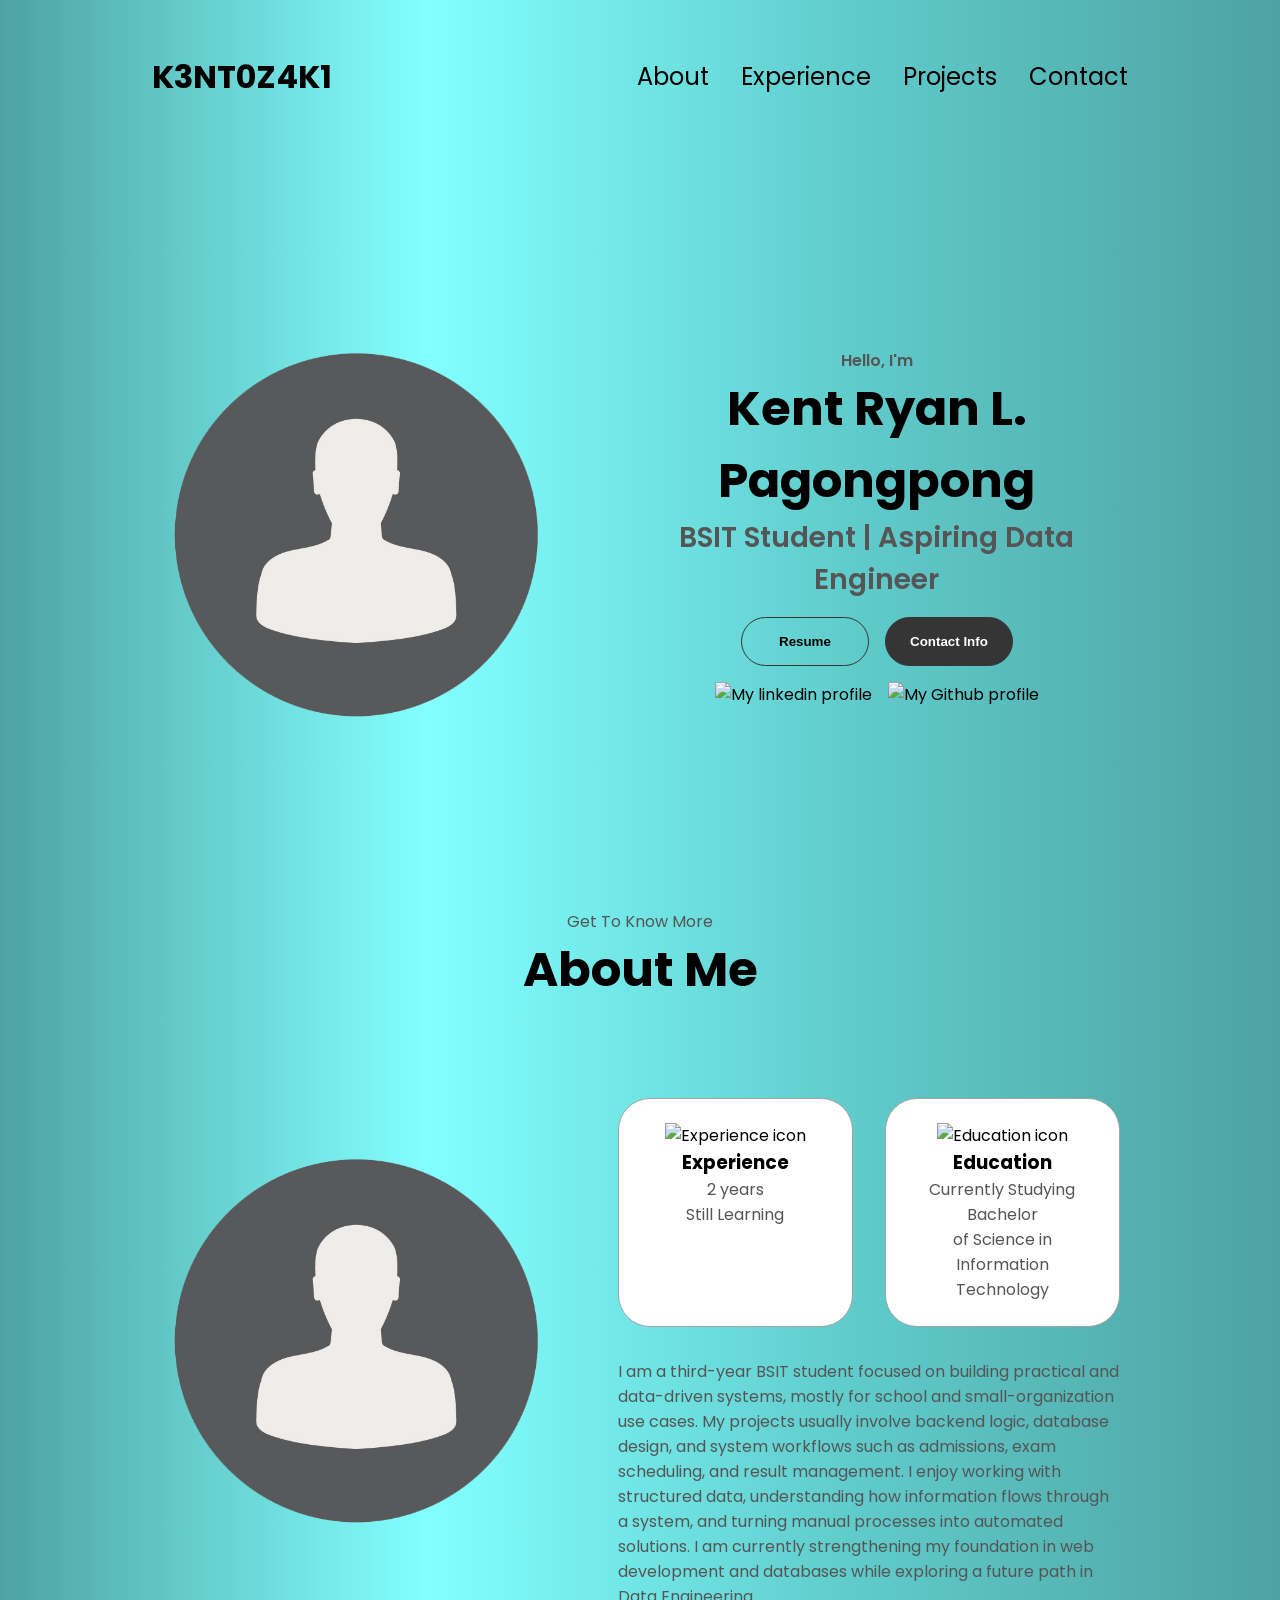
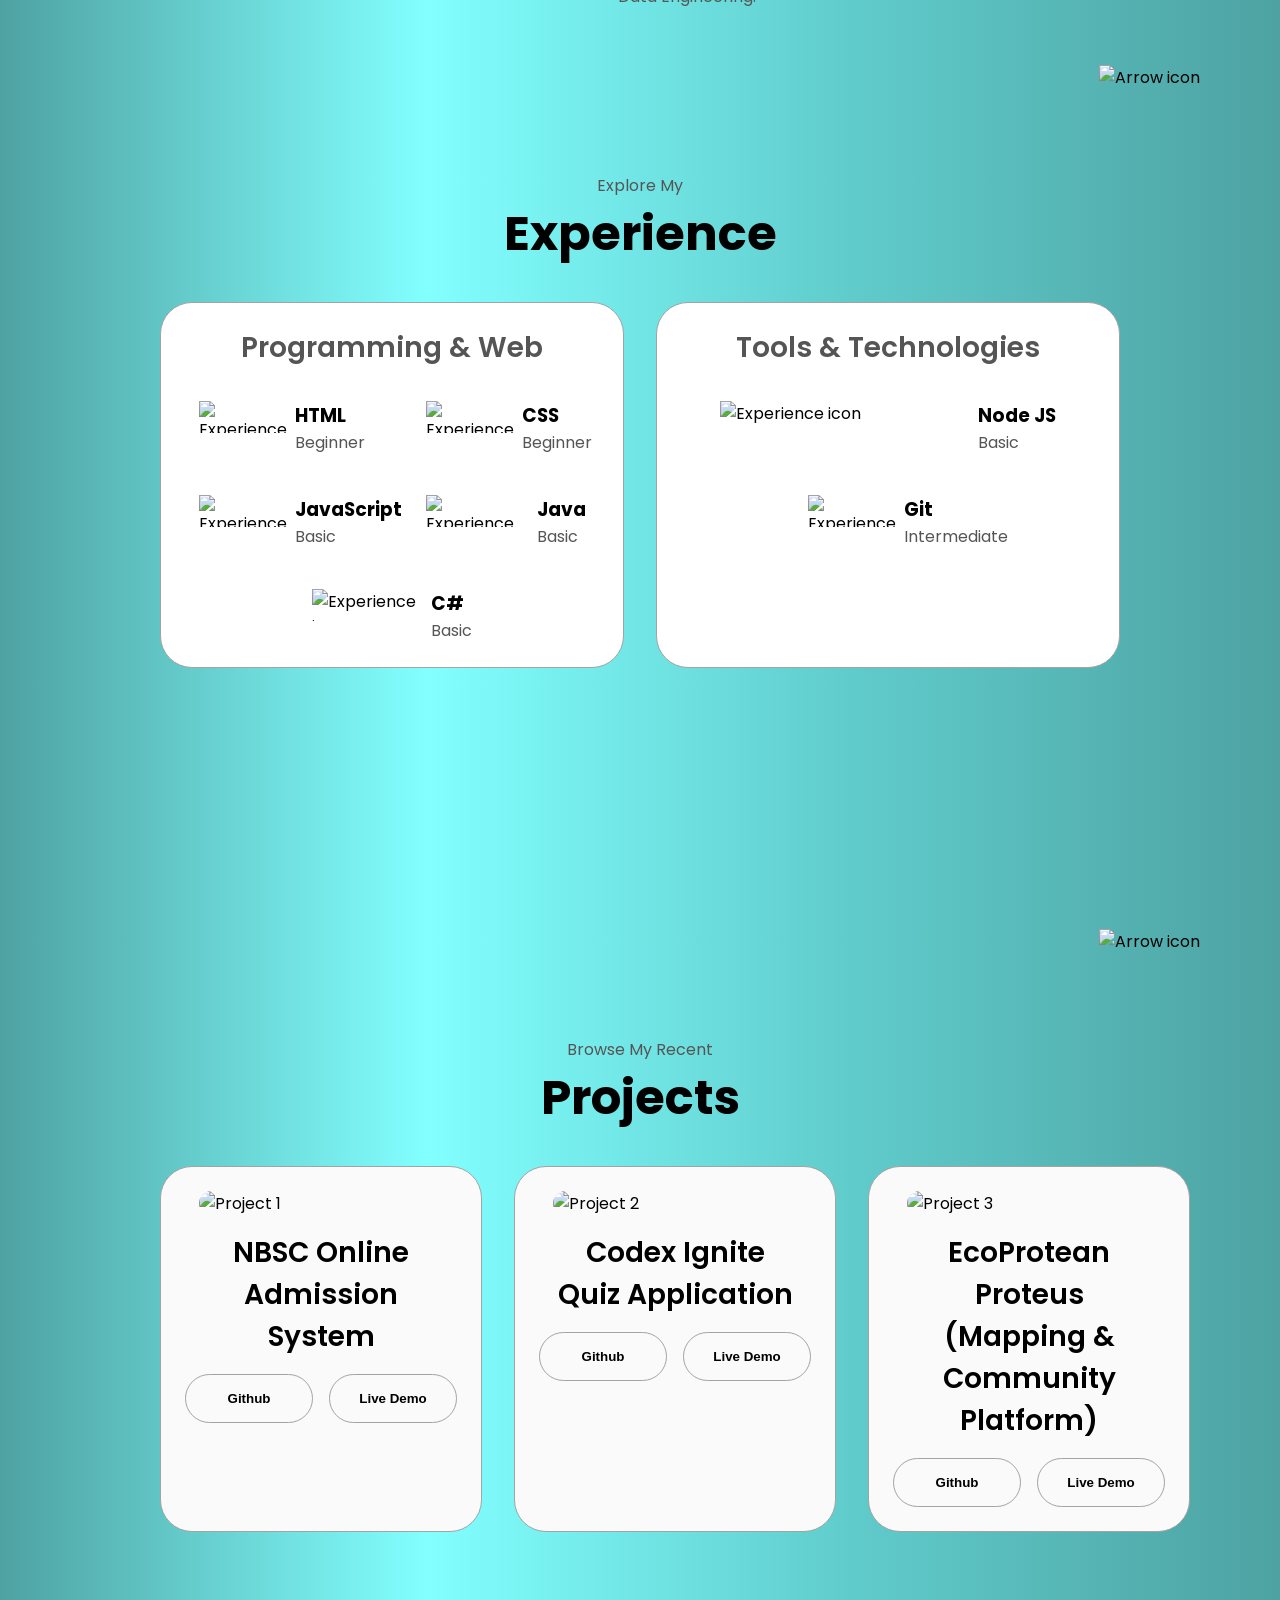
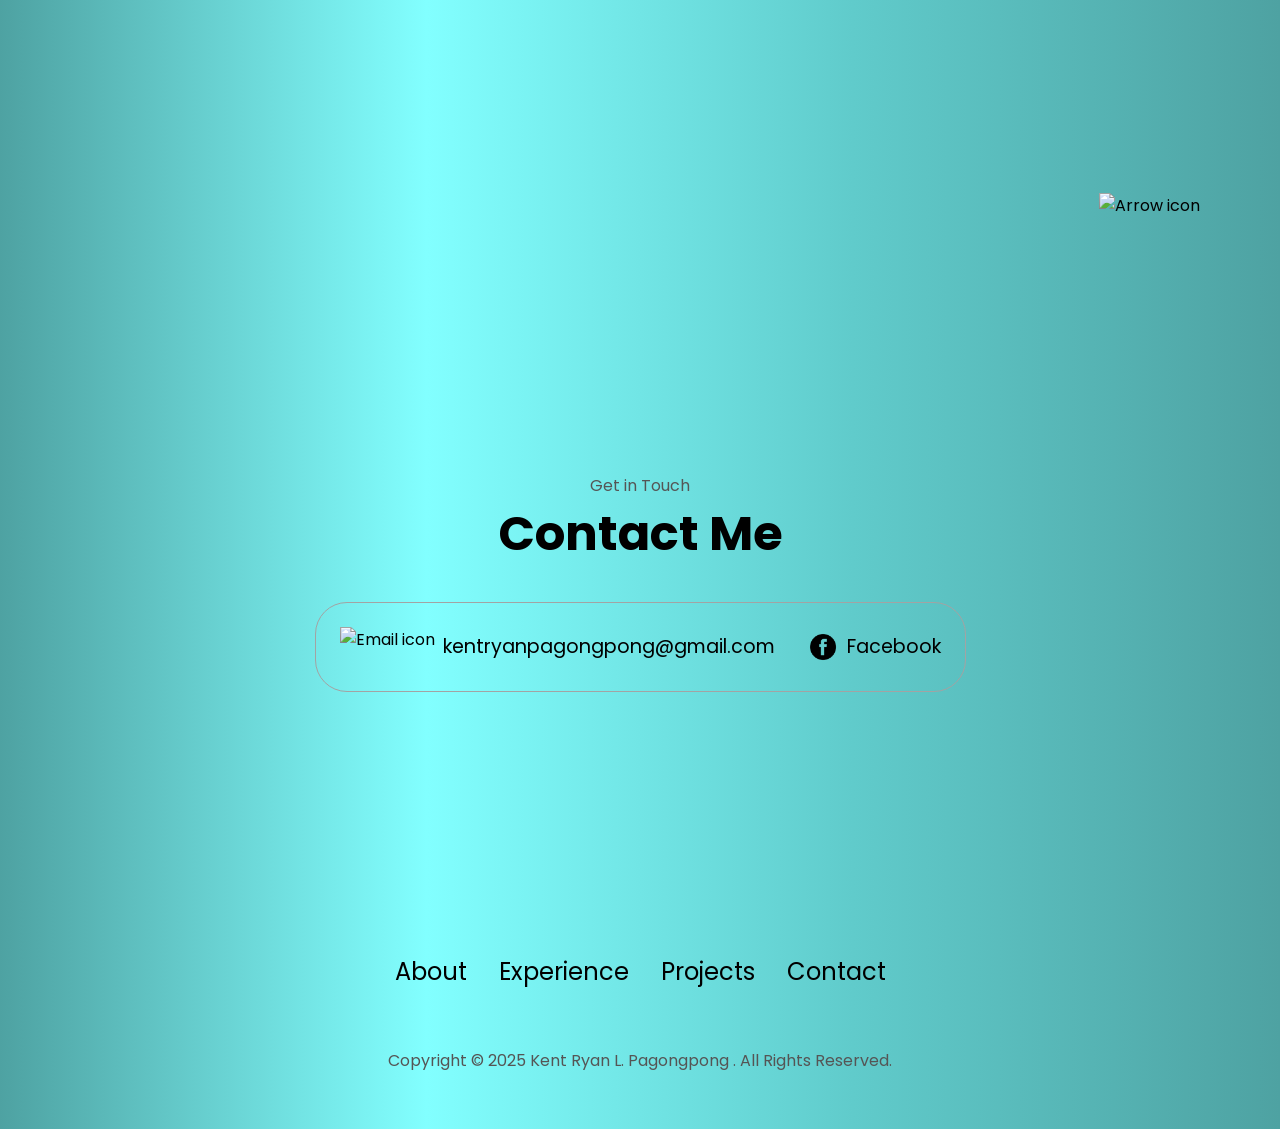
==== commit 823266b7: "Changed the email a bit" ====
--- a/index.html
+++ b/index.html
@@ -239,7 +239,10 @@
     <div class="contact-info-upper-container">
       <div class="contact-info-container">
         <img src="./assets/email.png" alt="Email icon" class="icon contact-icon email-icon" />
-        <p><a href="mailto:kentryanpagongpong@gmail.com">Gmail</a></p>
+        <p><a href="mailto:kentryanpagongpong@gmail.com">
+            kentryanpagongpong@gmail.com
+          </a></p>
+
       </div>
       <div class="contact-info-container">
         <img src="./assets/icon-facebook-black.png" alt="Facebook icon" class="icon contact-icon" />
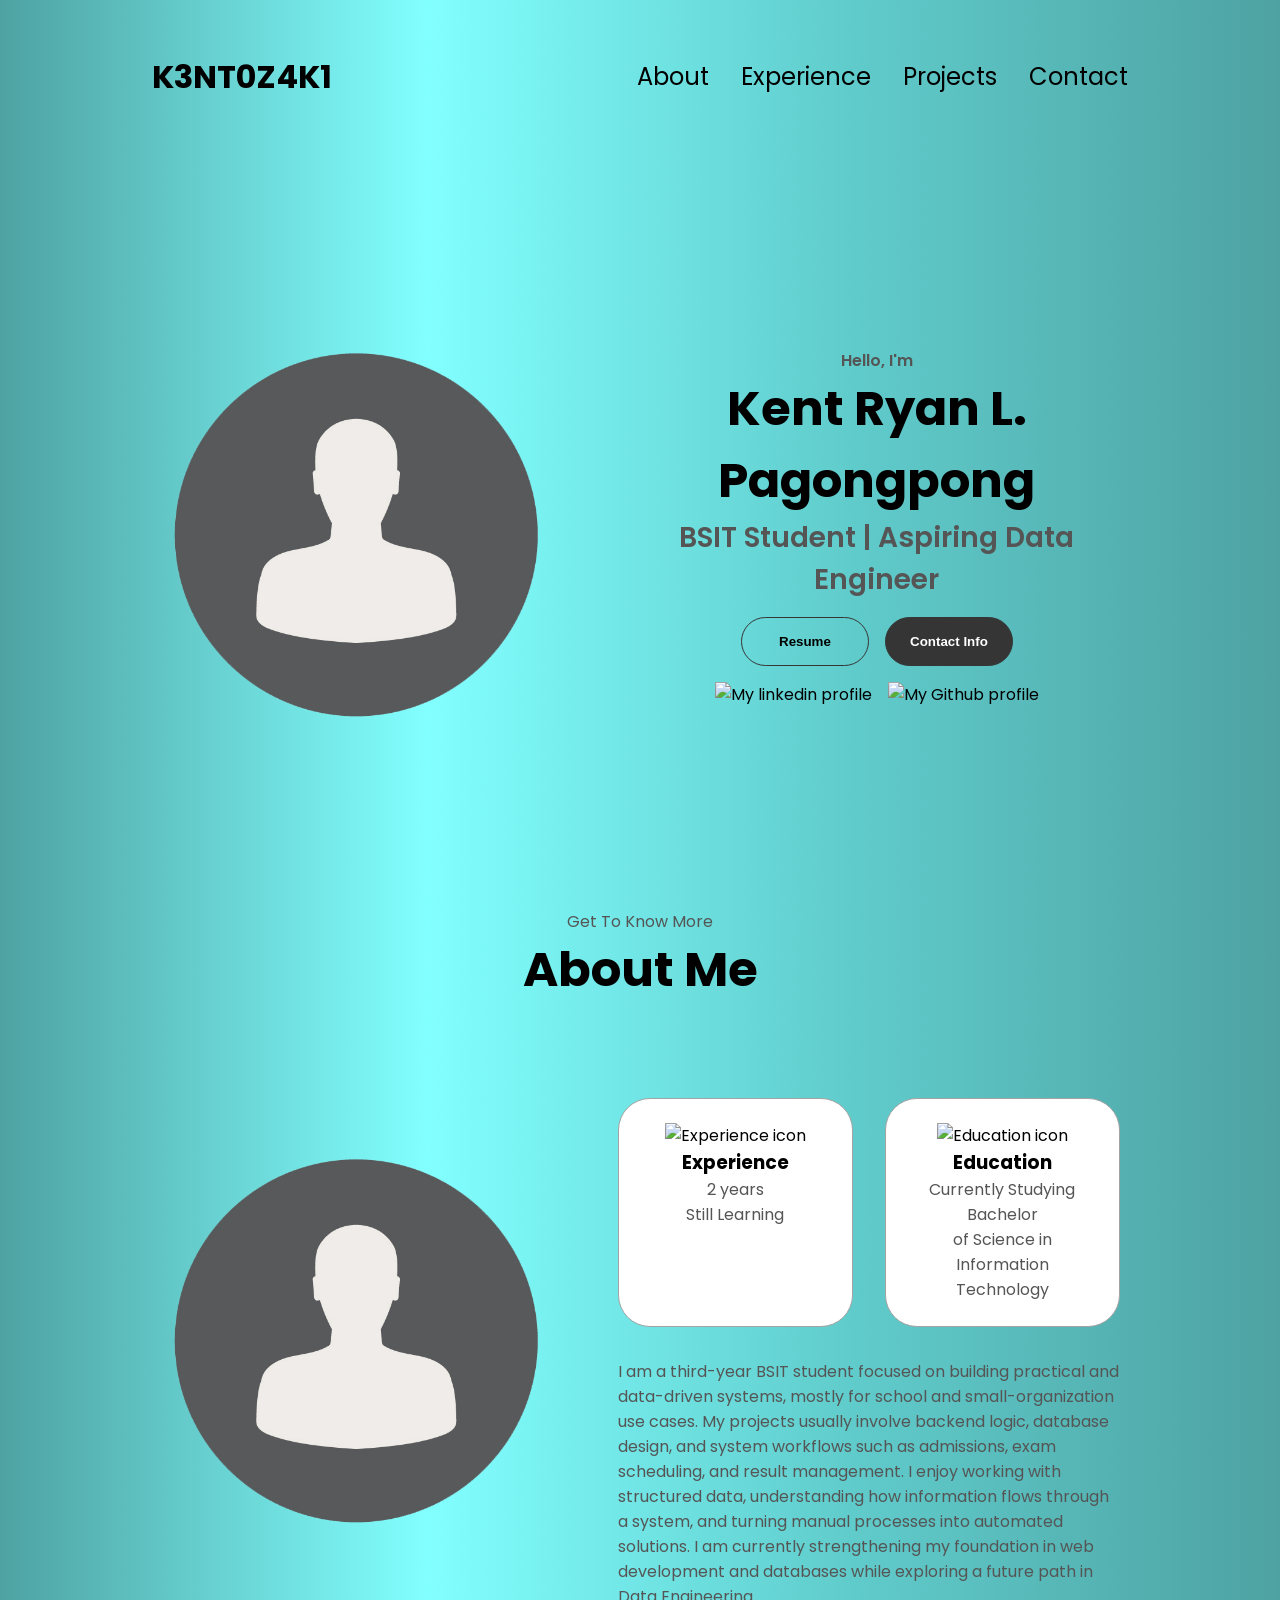
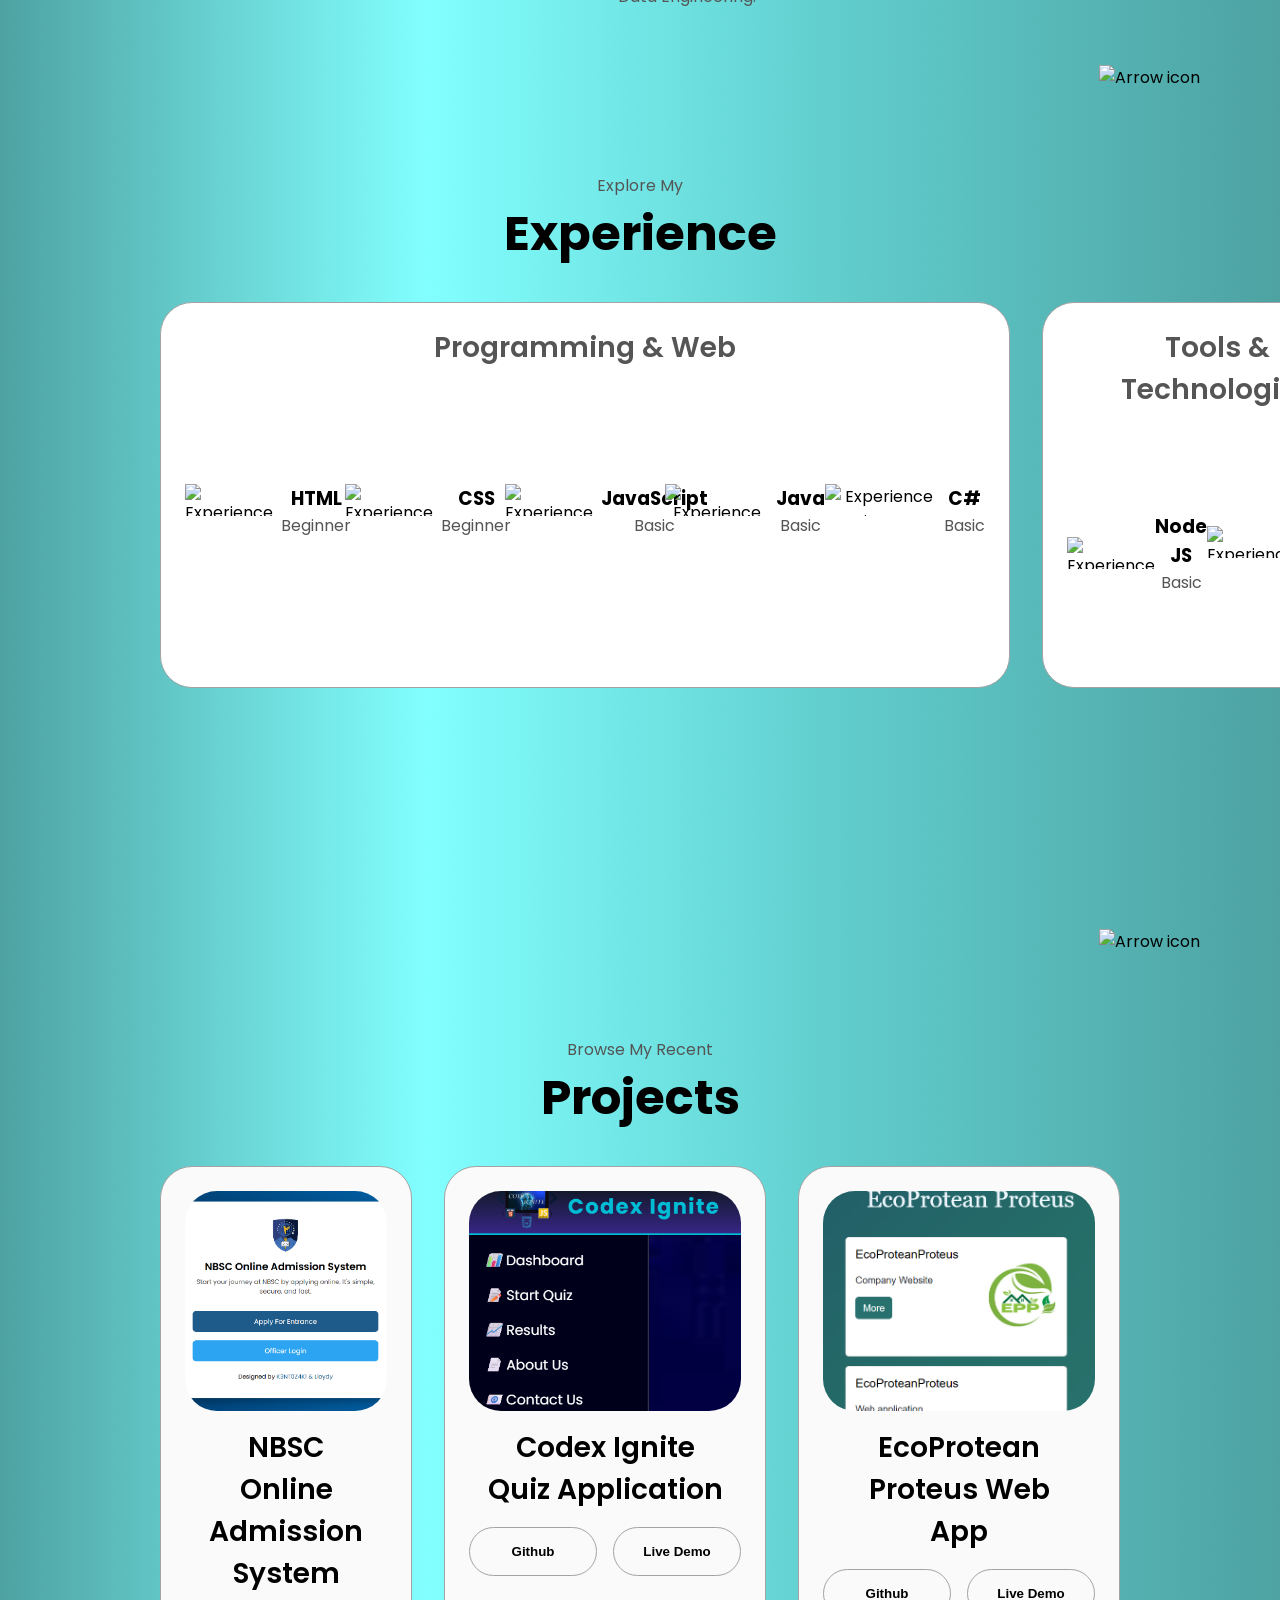
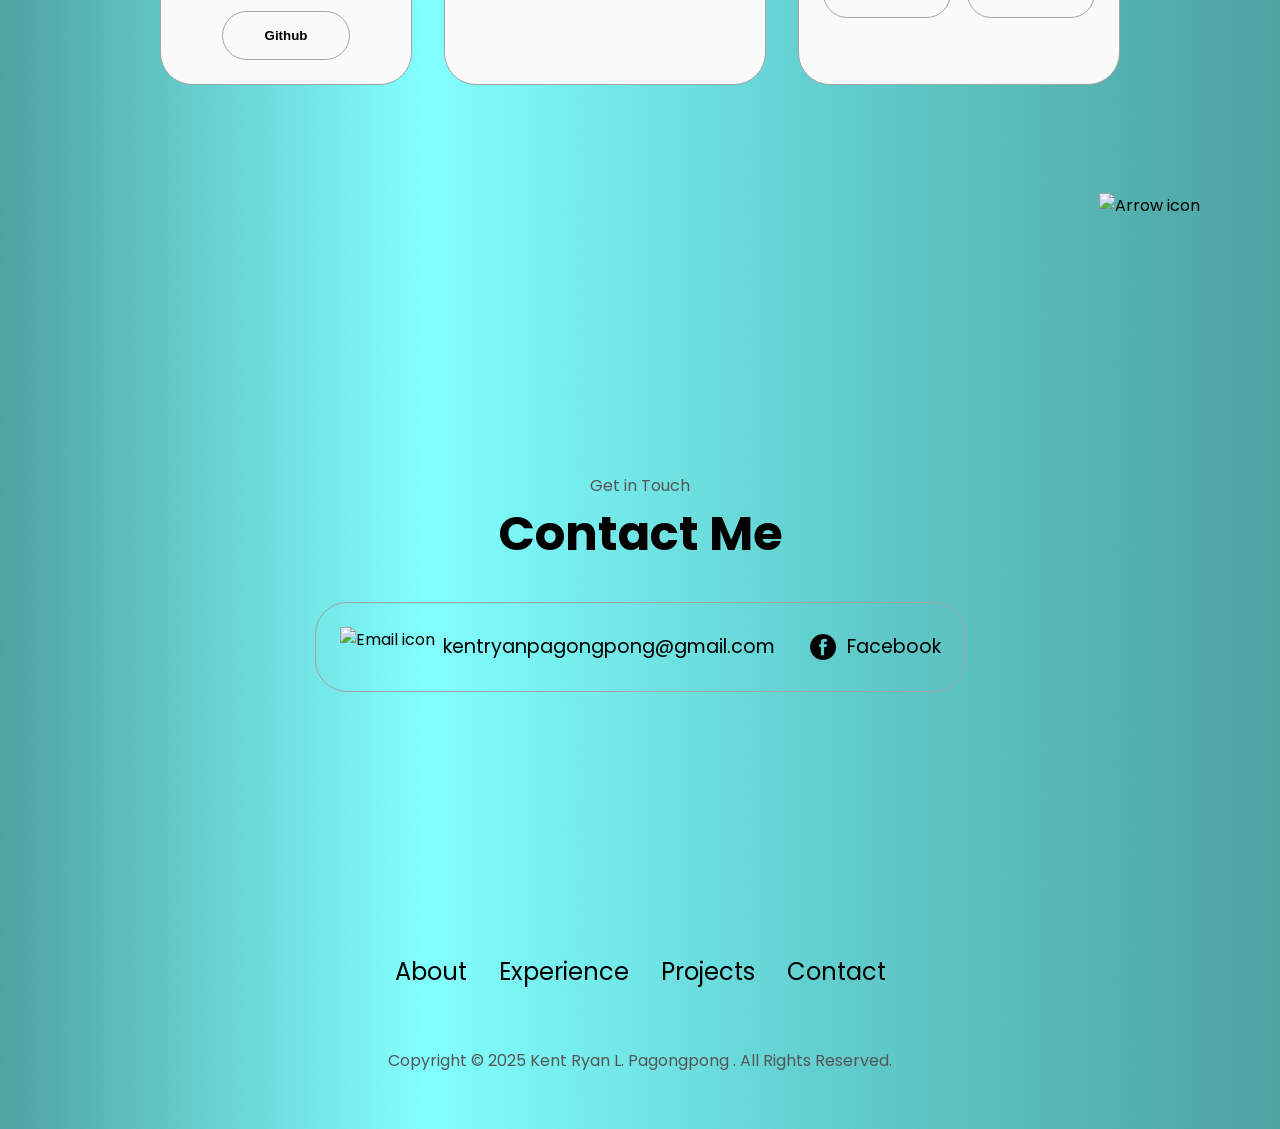
==== commit 9dbc33ef: "Added some github links and removed one cause it is in php" ====
--- a/index.html
+++ b/index.html
@@ -187,12 +187,10 @@
           </h2>
 
           <div class="btn-container">
-            <button class="btn btn-color-2 project-btn" onclick="location.href='https://github.com/'">
+            <button class="btn btn-color-2 project-btn" onclick="location.href='https://github.com/K3NT0Z4K1/NBSC_Online_Admission_System.git'">
               Github
             </button>
-            <button class="btn btn-color-2 project-btn" onclick="location.href='https://github.com/'">
-              Live Demo
-            </button>
+          
           </div>
         </div>
         <div class="details-container color-container">
@@ -204,7 +202,7 @@
           </h2>
 
           <div class="btn-container">
-            <button class="btn btn-color-2 project-btn" onclick="location.href='https://github.com/'">
+            <button class="btn btn-color-2 project-btn" onclick="location.href='https://github.com/Codex-Ignite/Web-App.git'">
               Github
             </button>
             <button class="btn btn-color-2 project-btn" onclick="location.href='https://github.com/'">
@@ -217,11 +215,11 @@
             <img src="./assets/project-3.png" alt="Project 3" class="project-img" />
           </div>
           <h2 class="experience-sub-title project-title">
-            EcoProtean Proteus (Mapping & Community Platform)
+            EcoProtean Proteus Web App
           </h2>
 
           <div class="btn-container">
-            <button class="btn btn-color-2 project-btn" onclick="location.href='https://github.com/'">
+            <button class="btn btn-color-2 project-btn" onclick="location.href='https://github.com/EcoProtean-Proteus/Web-Application.git'">
               Github
             </button>
             <button class="btn btn-color-2 project-btn" onclick="location.href='https://github.com/'">
--- a/style.css
+++ b/style.css
@@ -336,12 +336,12 @@
 }
 
 .article-container {
-  display: flex;
-  text-align: initial;
-  flex-wrap: wrap;
-  flex-direction: row;
-  gap: 2.5rem;
-  justify-content: space-around;
+  width: 100%;
+  height: 220px; /* SAME HEIGHT FOR ALL PROJECT IMAGES */
+  display: flex;
+  align-items: center;
+  justify-content: center;
+  overflow: hidden;
 }
 
 article {
@@ -367,10 +367,12 @@
 }
 
 .project-img {
+  width: 100%;
+  height: 100%;
+  object-fit: cover; /* THIS IS THE MAGIC */
   border-radius: 2rem;
-  width: 90%;
-  height: 90%;
-}
+}
+
 
 .project-title {
   margin: 1rem;
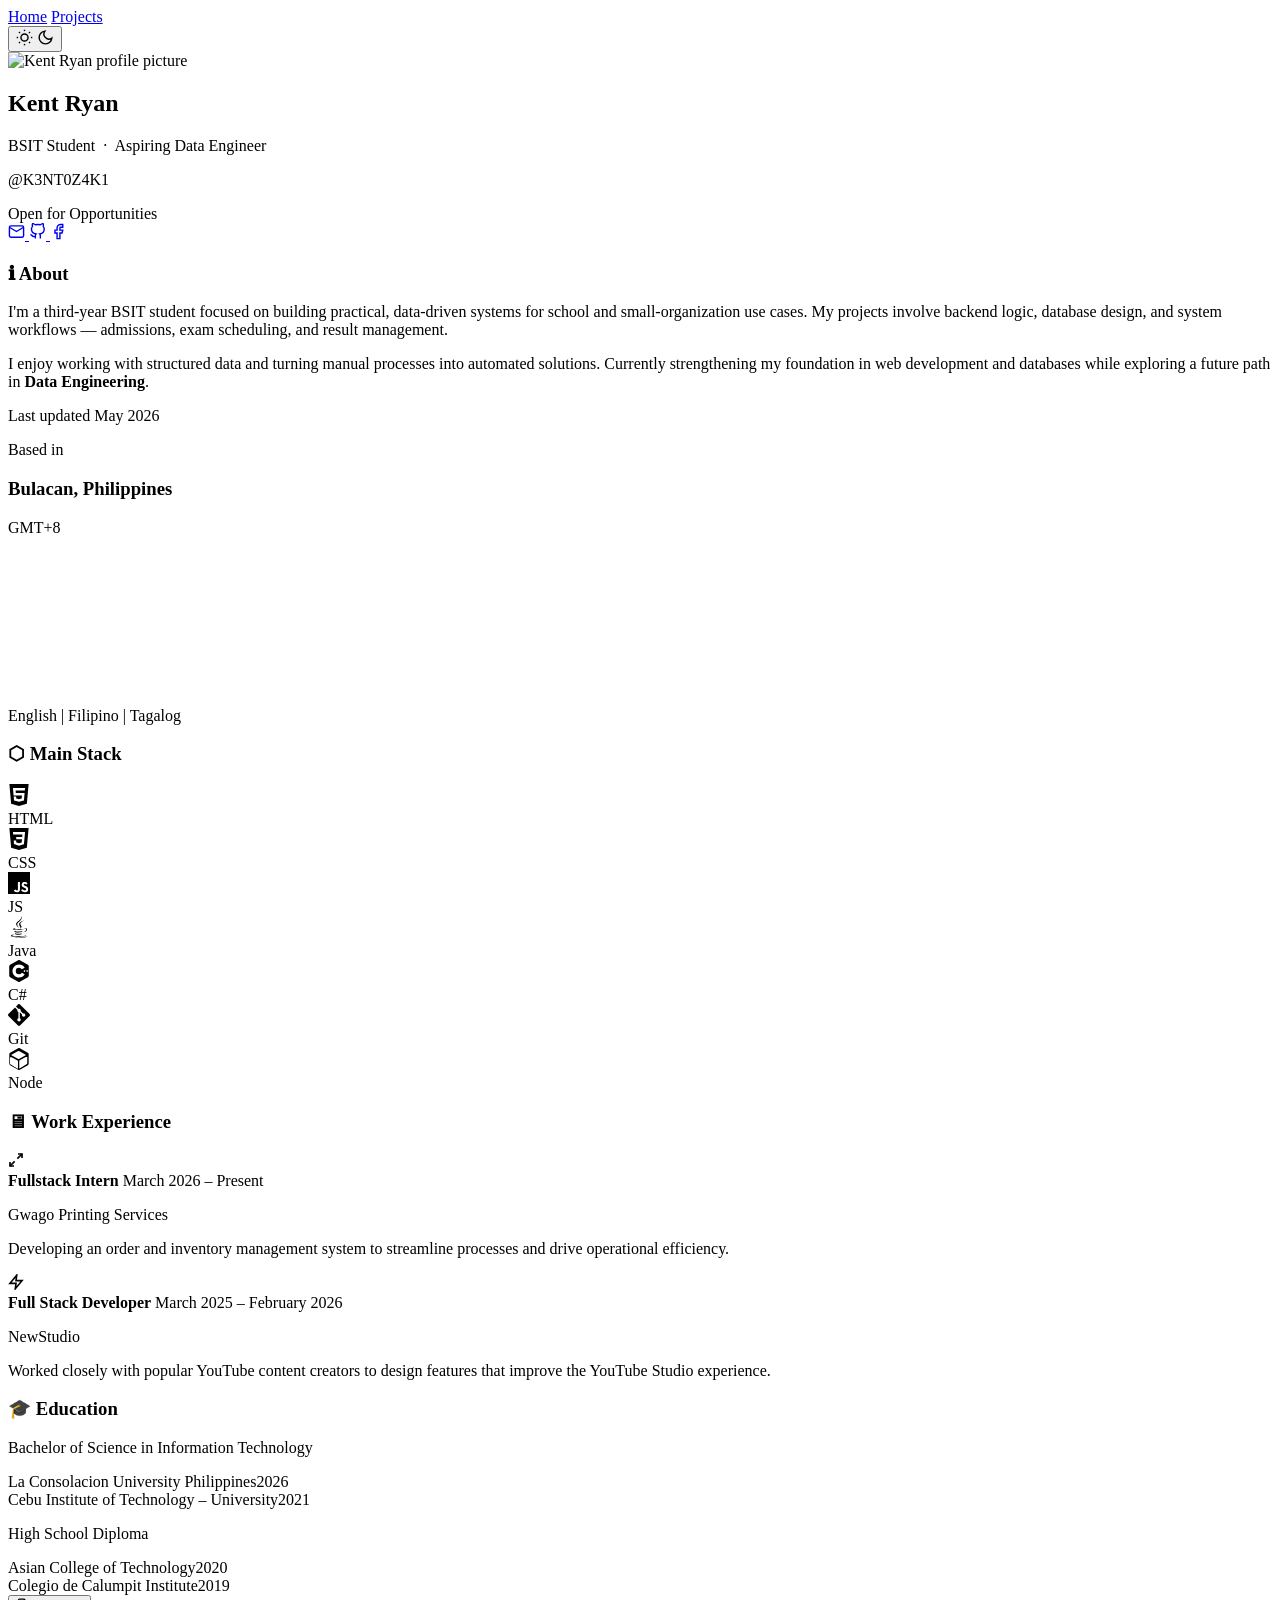
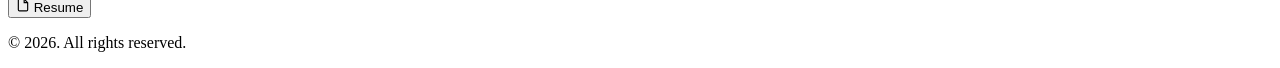
==== commit f1e8e6d5: "Added updated index" ====
--- a/index.html
+++ b/index.html
@@ -1,267 +1,192 @@
 <!DOCTYPE html>
-<html lang="en">
+<html lang="en" data-theme="dark">
 
 <head>
   <meta charset="UTF-8" />
   <meta http-equiv="X-UA-Compatible" content="IE=edge" />
   <meta name="viewport" content="width=device-width, initial-scale=1.0" />
-  <title>K3NT0Z4K1 Portfolio</title>
+  <title>K3NT0Z4K1 — Portfolio</title>
   <link rel="stylesheet" href="style.css" />
-  <link rel="stylesheet" href="mediaqueries.css" />
+  <link rel="preconnect" href="https://fonts.googleapis.com">
+  <link href="https://fonts.googleapis.com/css2?family=Space+Mono:wght@400;700&family=DM+Sans:ital,wght@0,300;0,400;0,500;0,600;1,300&display=swap" rel="stylesheet">
 </head>
 
 <body>
-  <nav id="desktop-nav">
-    <div class="logo">K3NT0Z4K1</div>
-    <div>
-      <ul class="nav-links">
-        <li><a href="#about">About</a></li>
-        <li><a href="#experience">Experience</a></li>
-        <li><a href="#projects">Projects</a></li>
-        <li><a href="#contact">Contact</a></li>
-      </ul>
+
+  <!-- NAV -->
+  <nav>
+    <div class="nav-links">
+      <a href="index.html" class="nav-link active">Home</a>
+      <a href="projects.html" class="nav-link">Projects</a>
     </div>
+    <button class="theme-toggle" id="themeToggle" title="Toggle theme">
+      <svg class="sun-icon" xmlns="http://www.w3.org/2000/svg" width="17" height="17" viewBox="0 0 24 24" fill="none" stroke="currentColor" stroke-width="2"><circle cx="12" cy="12" r="5"/><line x1="12" y1="1" x2="12" y2="3"/><line x1="12" y1="21" x2="12" y2="23"/><line x1="4.22" y1="4.22" x2="5.64" y2="5.64"/><line x1="18.36" y1="18.36" x2="19.78" y2="19.78"/><line x1="1" y1="12" x2="3" y2="12"/><line x1="21" y1="12" x2="23" y2="12"/><line x1="4.22" y1="19.78" x2="5.64" y2="18.36"/><line x1="18.36" y1="5.64" x2="19.78" y2="4.22"/></svg>
+      <svg class="moon-icon" xmlns="http://www.w3.org/2000/svg" width="17" height="17" viewBox="0 0 24 24" fill="none" stroke="currentColor" stroke-width="2"><path d="M21 12.79A9 9 0 1 1 11.21 3 7 7 0 0 0 21 12.79z"/></svg>
+    </button>
   </nav>
-  <nav id="hamburger-nav">
-    <div class="logo">K3NT0Z4K1</div>
-    <div class="hamburger-menu">
-      <div class="hamburger-icon" onclick="toggleMenu()">
-        <span></span>
-        <span></span>
-        <span></span>
+
+  <!-- BENTO GRID -->
+  <main class="bento-grid">
+
+    <!-- CARD 1: Profile -->
+    <div class="card card-profile">
+      <div class="avatar-wrap">
+        <img src="./assets/Person-Icon.webp" alt="Kent Ryan profile picture" class="avatar" />
       </div>
-      <div class="menu-links">
-        <li><a href="#about" onclick="toggleMenu()">About</a></li>
-        <li><a href="#experience" onclick="toggleMenu()">Experience</a></li>
-        <li><a href="#projects" onclick="toggleMenu()">Projects</a></li>
-        <li><a href="#contact" onclick="toggleMenu()">Contact</a></li>
+      <h2 class="profile-name">Kent Ryan</h2>
+      <p class="profile-role">BSIT Student &nbsp;·&nbsp; Aspiring Data Engineer</p>
+      <p class="profile-handle">@K3NT0Z4K1</p>
+    </div>
+
+    <!-- CARD 2: About -->
+    <div class="card card-about">
+      <div class="status-bar">
+        <span class="status-dot"></span>
+        <span class="status-text">Open for Opportunities</span>
+        <div class="social-icons">
+          <a href="mailto:kentryanpagongpong@gmail.com" title="Email" class="social-link">
+            <svg xmlns="http://www.w3.org/2000/svg" width="17" height="17" viewBox="0 0 24 24" fill="none" stroke="currentColor" stroke-width="2"><path d="M4 4h16c1.1 0 2 .9 2 2v12c0 1.1-.9 2-2 2H4c-1.1 0-2-.9-2-2V6c0-1.1.9-2 2-2z"/><polyline points="22,6 12,12 2,6"/></svg>
+          </a>
+          <a href="https://github.com/K3NT0Z4K1" target="_blank" title="GitHub" class="social-link">
+            <svg xmlns="http://www.w3.org/2000/svg" width="17" height="17" viewBox="0 0 24 24" fill="none" stroke="currentColor" stroke-width="2"><path d="M9 19c-5 1.5-5-2.5-7-3m14 6v-3.87a3.37 3.37 0 0 0-.94-2.61c3.14-.35 6.44-1.54 6.44-7A5.44 5.44 0 0 0 20 4.77 5.07 5.07 0 0 0 19.91 1S18.73.65 16 2.48a13.38 13.38 0 0 0-7 0C6.27.65 5.09 1 5.09 1A5.07 5.07 0 0 0 5 4.77a5.44 5.44 0 0 0-1.5 3.78c0 5.42 3.3 6.61 6.44 7A3.37 3.37 0 0 0 9 18.13V22"/></svg>
+          </a>
+          <a href="https://www.facebook.com/profile.php?id=100021834003129" target="_blank" title="Facebook" class="social-link">
+            <svg xmlns="http://www.w3.org/2000/svg" width="17" height="17" viewBox="0 0 24 24" fill="none" stroke="currentColor" stroke-width="2"><path d="M18 2h-3a5 5 0 0 0-5 5v3H7v4h3v8h4v-8h3l1-4h-4V7a1 1 0 0 1 1-1h3z"/></svg>
+          </a>
+        </div>
+      </div>
+      <div class="about-body">
+        <h3 class="card-label"><span class="label-icon">ℹ</span> About</h3>
+        <p>I'm a third-year BSIT student focused on building practical, data-driven systems for school and small-organization use cases. My projects involve backend logic, database design, and system workflows — admissions, exam scheduling, and result management.</p>
+        <p>I enjoy working with structured data and turning manual processes into automated solutions. Currently strengthening my foundation in web development and databases while exploring a future path in <strong>Data Engineering</strong>.</p>
+        <span class="last-updated">Last updated May 2026</span>
       </div>
     </div>
-  </nav>
-  <section id="profile">
-    <div class="section__pic-container">
-      <img src="./assets/Person-Icon.webp" alt="K3NT0Z4K1 profile picture" />
-    </div>
-    <div class="section__text">
-      <p class="section__text__p1">Hello, I'm</p>
-      <h1 class="title">Kent Ryan L. Pagongpong</h1>
-      <p class="section__text__p2">BSIT Student | Aspiring Data Engineer</p>
-      <div class="btn-container">
-        <button class="btn btn-color-2" onclick="window.open('./assets/resume-example.pdf')">
-          Resume
-        </button>
-        <button class="btn btn-color-1" onclick="location.href='./#contact'">
-          Contact Info
-        </button>
+
+    <!-- CARD 3: Globe / Location -->
+    <div class="card card-globe">
+      <p class="location-label">Based in</p>
+      <h3 class="location-city">Bulacan, Philippines</h3>
+      <p class="location-tz">GMT+8</p>
+      <div class="globe-wrap">
+        <canvas id="globeCanvas"></canvas>
       </div>
-      <div id="socials-container">
-        <img src="./assets/linkedin.png" alt="My linkedin profile" class="icon"
-          onclick="location.href='www.linkedin.com/in/k3nt0z4k1'" />
-        <img src="./assets/github.png" alt="My Github profile" class="icon"
-          onclick="location.href='https://github.com/K3NT0Z4K1'" />
+      <div class="languages">
+        <span class="lang">English</span>
+        <span class="lang-sep">|</span>
+        <span class="lang">Filipino</span>
+        <span class="lang-sep">|</span>
+        <span class="lang">Tagalog</span>
       </div>
     </div>
-  </section>
-  <section id="about">
-    <p class="section__text__p1">Get To Know More</p>
-    <h1 class="title">About Me</h1>
-    <div class="section-container">
-      <div class="section__pic-container">
-        <img src="./assets/Person-Icon.webp" alt="Profile picture" class="about-pic" />
-      </div>
-      <div class="about-details-container">
-        <div class="about-containers">
-          <div class="details-container">
-            <img src="./assets/experience.png" alt="Experience icon" class="icon" />
-            <h3>Experience</h3>
-            <p>2 years <br />Still Learning</p>
+
+    <!-- CARD 4: Stack -->
+    <div class="card card-stack">
+      <h3 class="card-label"><span class="label-icon">⬡</span> Main Stack</h3>
+      <div class="stack-grid">
+        <div class="stack-item" title="HTML5">
+          <div class="stack-icon-box">
+            <svg xmlns="http://www.w3.org/2000/svg" viewBox="0 0 24 24" fill="currentColor" width="22" height="22"><path d="M1.5 0h21l-1.91 21.563L11.977 24l-8.564-2.438L1.5 0zm7.031 9.75l-.232-2.718 10.059.003.23-2.622L5.412 4.41l.698 8.01h9.126l-.326 3.426-2.91.804-2.955-.81-.188-2.11H6.248l.33 4.171L12 19.351l5.379-1.443.744-8.157H8.531z"/></svg>
           </div>
-          <div class="details-container">
-            <img src="./assets/education.png" alt="Education icon" class="icon" />
-            <h3>Education</h3>
-            <p>Currently Studying Bachelor <br /> of Science in Information Technology</p>
+          <span>HTML</span>
+        </div>
+        <div class="stack-item" title="CSS3">
+          <div class="stack-icon-box">
+            <svg xmlns="http://www.w3.org/2000/svg" viewBox="0 0 24 24" fill="currentColor" width="22" height="22"><path d="M1.5 0h21l-1.91 21.563L11.977 24l-8.565-2.438L1.5 0zm17.09 4.413L5.41 4.41l.213 2.622 10.125.002-.255 2.716h-6.64l.24 2.573h6.182l-.366 3.523-2.91.804-2.956-.81-.188-2.11h-2.61l.29 3.855L12 19.288l5.373-1.53L18.59 4.414v-.001z"/></svg>
           </div>
+          <span>CSS</span>
         </div>
-        <div class="text-container">
-          <p>
-            I am a third-year BSIT student focused on building practical and data-driven systems,
-            mostly for school and small-organization use cases. My projects usually involve backend
-            logic, database design, and system workflows such as admissions, exam scheduling, and
-            result management.
-
-            I enjoy working with structured data, understanding how information flows through a
-            system, and turning manual processes into automated solutions. I am currently
-            strengthening my foundation in web development and databases while exploring a future
-            path in Data Engineering.
-
-
-          </p>
+        <div class="stack-item" title="JavaScript">
+          <div class="stack-icon-box">
+            <svg xmlns="http://www.w3.org/2000/svg" viewBox="0 0 24 24" fill="currentColor" width="22" height="22"><path d="M0 0h24v24H0V0zm22.034 18.276c-.175-1.095-.888-2.015-3.003-2.873-.736-.345-1.554-.585-1.797-1.14-.091-.33-.105-.51-.046-.705.15-.646.915-.84 1.515-.66.39.12.75.42.976.9 1.034-.676 1.034-.676 1.755-1.125-.27-.42-.404-.601-.586-.78-.63-.705-1.469-1.065-2.834-1.034l-.705.089c-.676.165-1.32.525-1.71 1.005-1.14 1.291-.811 3.541.569 4.471 1.365 1.02 3.361 1.244 3.616 2.205.24 1.17-.87 1.545-1.966 1.41-.811-.18-1.26-.586-1.755-1.336l-1.83 1.051c.21.48.45.689.81 1.109 1.74 1.756 6.09 1.666 6.871-1.004.029-.09.24-.705.074-1.65l.046.067zm-8.983-7.245h-2.248c0 1.938-.009 3.864-.009 5.805 0 1.232.063 2.363-.138 2.711-.33.689-1.18.601-1.566.48-.396-.196-.597-.466-.83-.855-.063-.105-.11-.196-.127-.196l-1.825 1.125c.305.63.75 1.172 1.324 1.517.855.51 2.004.675 3.207.405.783-.226 1.458-.691 1.811-1.411.51-.93.402-2.07.397-3.346.012-2.054 0-4.109 0-6.179l.004-.056z"/></svg>
+          </div>
+          <span>JS</span>
+        </div>
+        <div class="stack-item" title="Java">
+          <div class="stack-icon-box">
+            <svg xmlns="http://www.w3.org/2000/svg" viewBox="0 0 24 24" fill="currentColor" width="22" height="22"><path d="M8.851 18.56s-.917.534.653.714c1.902.218 2.874.187 4.969-.211 0 0 .552.346 1.321.646-4.699 2.013-10.633-.118-6.943-1.149M8.276 15.933s-1.028.761.542.924c2.032.209 3.636.227 6.413-.308 0 0 .384.389.987.602-5.679 1.661-12.007.13-7.942-1.218M13.116 11.475c1.158 1.333-.304 2.533-.304 2.533s2.939-1.518 1.589-3.418c-1.261-1.772-2.228-2.652 3.007-5.688 0-.001-8.216 2.051-4.292 6.573M19.33 20.504s.679.559-.747.991c-2.712.822-11.288 1.069-13.669.033-.856-.373.75-.89 1.254-.998.527-.132.827-.107.827-.107-.953-.671-6.156 1.317-2.643 1.887 9.58 1.553 17.462-.7 14.978-1.806M9.292 13.21s-4.362 1.036-1.544 1.412c1.189.159 3.561.123 5.77-.062 1.806-.152 3.618-.477 3.618-.477s-.637.272-1.098.587c-4.429 1.165-12.986.623-10.522-.568 2.082-1.006 3.776-.892 3.776-.892M17.116 17.584c4.503-2.34 2.421-4.589.968-4.285-.355.074-.515.138-.515.138s.132-.207.385-.297c2.875-1.011 5.086 2.981-.928 4.562 0-.001.07-.062.09-.118M14.401 0s2.494 2.494-2.365 6.33c-3.896 3.077-.888 4.832-.001 6.836-2.274-2.053-3.943-3.858-2.824-5.544 1.644-2.469 6.197-3.665 5.19-7.622M9.734 23.924c4.322.277 10.959-.153 11.116-2.198 0 0-.302.775-3.572 1.391-3.688.694-8.239.613-10.937.168 0-.001.553.457 3.393.639"/></svg>
+          </div>
+          <span>Java</span>
+        </div>
+        <div class="stack-item" title="C#">
+          <div class="stack-icon-box">
+            <svg xmlns="http://www.w3.org/2000/svg" viewBox="0 0 24 24" fill="currentColor" width="22" height="22"><path d="M22.394 6c-.167-.29-.398-.543-.652-.69L12.926.22c-.509-.294-1.34-.294-1.848 0L2.26 5.31c-.508.293-.923 1.013-.923 1.6v10.18c0 .294.104.62.271.91.167.29.398.543.652.69l8.816 5.09c.508.293 1.34.293 1.848 0l8.816-5.09c.254-.147.485-.4.652-.69.167-.29.27-.616.27-.91V6.91c.003-.294-.1-.62-.268-.91zM12 19.11c-3.92 0-7.109-3.19-7.109-7.11 0-3.92 3.19-7.11 7.109-7.11a7.133 7.133 0 016.156 3.553l-3.076 1.78a3.567 3.567 0 00-3.08-1.78A3.56 3.56 0 008.444 12 3.56 3.56 0 0012 15.555a3.57 3.57 0 003.08-1.778l3.078 1.78A7.135 7.135 0 0112 19.11zm7.11-6.715h-.79v.79h-.79v-.79h-.79v-.79h.79v-.79h.79v.79h.79zm2.962 0h-.79v.79h-.79v-.79h-.79v-.79h.79v-.79h.79v.79h.79z"/></svg>
+          </div>
+          <span>C#</span>
+        </div>
+        <div class="stack-item" title="Git">
+          <div class="stack-icon-box">
+            <svg xmlns="http://www.w3.org/2000/svg" viewBox="0 0 24 24" fill="currentColor" width="22" height="22"><path d="M23.546 10.93L13.067.452c-.604-.603-1.582-.603-2.188 0L8.708 2.627l2.76 2.76c.645-.215 1.379-.07 1.889.441.516.515.658 1.258.438 1.9l2.658 2.66c.645-.223 1.387-.078 1.9.435.721.72.721 1.884 0 2.604-.719.719-1.881.719-2.6 0-.539-.541-.674-1.337-.404-1.996L12.86 8.955v6.525c.176.086.342.203.488.348.713.721.713 1.883 0 2.6-.719.721-1.889.721-2.609 0-.719-.719-.719-1.879 0-2.6.18-.18.387-.316.605-.406V8.835c-.217-.091-.424-.222-.6-.401-.545-.545-.676-1.342-.396-2.009L7.636 3.7.45 10.881c-.6.605-.6 1.584 0 2.189l10.48 10.477c.604.604 1.582.604 2.186 0l10.43-10.43c.605-.603.605-1.582 0-2.187"/></svg>
+          </div>
+          <span>Git</span>
+        </div>
+        <div class="stack-item" title="Node.js">
+          <div class="stack-icon-box">
+            <svg xmlns="http://www.w3.org/2000/svg" viewBox="0 0 24 24" fill="currentColor" width="22" height="22"><path d="M11.998.001c-.321 0-.641.084-.924.247L2.35 5.168C1.775 5.499 1.42 6.112 1.42 6.77v10.46c0 .658.354 1.271.93 1.602l8.724 4.92c.283.163.603.247.924.247s.641-.084.924-.247l8.724-4.92c.576-.331.93-.944.93-1.602V6.77c0-.658-.354-1.271-.93-1.602L12.922.248C12.639.085 12.319.001 11.998.001zm-.085 3.274l7.353 4.147c.252.142.252.374 0 .516l-7.353 4.147c-.252.142-.504.142-.756 0L3.804 7.938c-.252-.142-.252-.374 0-.516l7.353-4.147c.252-.142.504-.142.756 0zm-8.4 6.455l7.353 4.147v8.295c0 .283-.17.424-.336.33L2.607 17.62c-.252-.142-.42-.42-.42-.756V10.31c0-.283.17-.424.336-.33l1.327.748-.337.002zm16.8 0l.337-.002c.166-.094.336.047.336.33v6.554c0 .336-.168.614-.42.756l-7.923 4.882c-.166.094-.336-.047-.336-.33v-8.295l7.006-3.895z"/></svg>
+          </div>
+          <span>Node</span>
         </div>
       </div>
     </div>
-    <img src="./assets/arrow.png" alt="Arrow icon" class="icon arrow" onclick="location.href='./#experience'" />
-  </section>
-  <section id="experience">
-    <p class="section__text__p1">Explore My</p>
-    <h1 class="title">Experience</h1>
-    <div class="experience-details-container">
-      <div class="about-containers">
-        <div class="details-container">
-          <h2 class="experience-sub-title">Programming & Web</h2>
 
-          <div class="article-container">
-
-            <article>
-              <img src="./assets/checkmark.png" alt="Experience icon" class="icon" />
-              <div>
-                <h3>HTML</h3>
-                <p>Beginner</p>
-              </div>
-            </article>
-            <article>
-              <img src="./assets/checkmark.png" alt="Experience icon" class="icon" />
-              <div>
-                <h3>CSS</h3>
-                <p>Beginner</p>
-              </div>
-            </article>
-
-            <article>
-              <img src="./assets/checkmark.png" alt="Experience icon" class="icon" />
-              <div>
-                <h3>JavaScript</h3>
-                <p>Basic</p>
-              </div>
-            </article>
-            <article>
-              <img src="./assets/checkmark.png" alt="Experience icon" class="icon" />
-              <div>
-                <h3>Java</h3>
-                <p>Basic</p>
-              </div>
-            </article>
-            <article>
-              <img src="./assets/checkmark.png" alt="Experience icon" class="icon" />
-              <div>
-                <h3>C#</h3>
-                <p>Basic</p>
-              </div>
-            </article>
+    <!-- CARD 5: Work Experience -->
+    <div class="card card-experience">
+      <h3 class="card-label"><span class="label-icon">🖥</span> Work Experience</h3>
+      <div class="exp-item">
+        <div class="exp-badge">
+          <svg xmlns="http://www.w3.org/2000/svg" width="16" height="16" viewBox="0 0 24 24" fill="none" stroke="currentColor" stroke-width="2.5"><polyline points="15 3 21 3 21 9"/><polyline points="9 21 3 21 3 15"/><line x1="21" y1="3" x2="14" y2="10"/><line x1="3" y1="21" x2="10" y2="14"/></svg>
+        </div>
+        <div class="exp-body">
+          <div class="exp-top">
+            <strong>Fullstack Intern</strong>
+            <span class="exp-date">March 2026 – Present</span>
           </div>
+          <p class="exp-company">Gwago Printing Services</p>
+          <p class="exp-desc">Developing an order and inventory management system to streamline processes and drive operational efficiency.</p>
         </div>
-        <div class="details-container">
-          <h2 class="experience-sub-title">Tools & Technologies</h2>
-          <div class="article-container">
-
-            <img src="./assets/checkmark.png" alt="Experience icon" class="icon" />
-            <div>
-              <h3>Node JS</h3>
-              <p>Basic</p>
-            </div>
-            </article>
-
-            <article>
-              <img src="./assets/checkmark.png" alt="Experience icon" class="icon" />
-              <div>
-                <h3>Git</h3>
-                <p>Intermediate</p>
-              </div>
-            </article>
+      </div>
+      <div class="exp-divider"></div>
+      <div class="exp-item">
+        <div class="exp-badge exp-badge-red">
+          <svg xmlns="http://www.w3.org/2000/svg" width="16" height="16" viewBox="0 0 24 24" fill="none" stroke="currentColor" stroke-width="2.5"><polygon points="13 2 3 14 12 14 11 22 21 10 12 10 13 2"/></svg>
+        </div>
+        <div class="exp-body">
+          <div class="exp-top">
+            <strong>Full Stack Developer</strong>
+            <span class="exp-date">March 2025 – February 2026</span>
           </div>
+          <p class="exp-company">NewStudio</p>
+          <p class="exp-desc">Worked closely with popular YouTube content creators to design features that improve the YouTube Studio experience.</p>
         </div>
       </div>
     </div>
-    <img src="./assets/arrow.png" alt="Arrow icon" class="icon arrow" onclick="location.href='./#projects'" />
-  </section>
-  <section id="projects">
-    <p class="section__text__p1">Browse My Recent</p>
-    <h1 class="title">Projects</h1>
-    <div class="experience-details-container">
-      <div class="about-containers">
-        <div class="details-container color-container">
-          <div class="article-container">
-            <img src="./assets/project-1.png" alt="Project 1" class="project-img" />
-          </div>
-          <h2 class="experience-sub-title project-title">
-            NBSC Online Admission System
-          </h2>
 
-          <div class="btn-container">
-            <button class="btn btn-color-2 project-btn" onclick="location.href='https://github.com/K3NT0Z4K1/NBSC_Online_Admission_System.git'">
-              Github
-            </button>
-          
-          </div>
-        </div>
-        <div class="details-container color-container">
-          <div class="article-container">
-            <img src="./assets/project-2.png" alt="Project 2" class="project-img" />
-          </div>
-          <h2 class="experience-sub-title project-title">
-            Codex Ignite Quiz Application
-          </h2>
+    <!-- CARD 6: Education + Resume -->
+    <div class="card card-education">
+      <h3 class="card-label"><span class="label-icon">🎓</span> Education</h3>
+      <div class="edu-group">
+        <p class="edu-degree">Bachelor of Science in Information Technology</p>
+        <div class="edu-row"><span>La Consolacion University Philippines</span><span class="edu-year">2026</span></div>
+        <div class="edu-row"><span>Cebu Institute of Technology – University</span><span class="edu-year">2021</span></div>
+      </div>
+      <div class="edu-divider"></div>
+      <div class="edu-group">
+        <p class="edu-degree">High School Diploma</p>
+        <div class="edu-row"><span>Asian College of Technology</span><span class="edu-year">2020</span></div>
+        <div class="edu-row"><span>Colegio de Calumpit Institute</span><span class="edu-year">2019</span></div>
+      </div>
+      <button class="resume-btn" onclick="window.open('./assets/resume-example.pdf')">
+        <svg xmlns="http://www.w3.org/2000/svg" width="14" height="14" viewBox="0 0 24 24" fill="none" stroke="currentColor" stroke-width="2"><path d="M14 2H6a2 2 0 0 0-2 2v16a2 2 0 0 0 2 2h12a2 2 0 0 0 2-2V8z"/><polyline points="14 2 14 8 20 8"/></svg>
+        Resume
+      </button>
+    </div>
 
-          <div class="btn-container">
-            <button class="btn btn-color-2 project-btn" onclick="location.href='https://github.com/Codex-Ignite/Web-App.git'">
-              Github
-            </button>
-            <button class="btn btn-color-2 project-btn" onclick="location.href='https://github.com/'">
-              Live Demo
-            </button>
-          </div>
-        </div>
-        <div class="details-container color-container">
-          <div class="article-container">
-            <img src="./assets/project-3.png" alt="Project 3" class="project-img" />
-          </div>
-          <h2 class="experience-sub-title project-title">
-            EcoProtean Proteus Web App
-          </h2>
+  </main>
 
-          <div class="btn-container">
-            <button class="btn btn-color-2 project-btn" onclick="location.href='https://github.com/EcoProtean-Proteus/Web-Application.git'">
-              Github
-            </button>
-            <button class="btn btn-color-2 project-btn" onclick="location.href='https://github.com/'">
-              Live Demo
-            </button>
-          </div>
-        </div>
-      </div>
-    </div>
-    <img src="./assets/arrow.png" alt="Arrow icon" class="icon arrow" onclick="location.href='./#contact'" />
-  </section>
-  <section id="contact">
-    <p class="section__text__p1">Get in Touch</p>
-    <h1 class="title">Contact Me</h1>
-    <div class="contact-info-upper-container">
-      <div class="contact-info-container">
-        <img src="./assets/email.png" alt="Email icon" class="icon contact-icon email-icon" />
-        <p><a href="mailto:kentryanpagongpong@gmail.com">
-            kentryanpagongpong@gmail.com
-          </a></p>
+  <footer>
+    <p>© 2026. All rights reserved.</p>
+  </footer>
 
-      </div>
-      <div class="contact-info-container">
-        <img src="./assets/icon-facebook-black.png" alt="Facebook icon" class="icon contact-icon" />
-        <p><a href="https://www.facebook.com/profile.php?id=100021834003129">Facebook</a></p>
-      </div>
-    </div>
-  </section>
-  <footer>
-    <nav>
-      <div class="nav-links-container">
-        <ul class="nav-links">
-          <li><a href="#about">About</a></li>
-          <li><a href="#experience">Experience</a></li>
-          <li><a href="#projects">Projects</a></li>
-          <li><a href="#contact">Contact</a></li>
-        </ul>
-      </div>
-    </nav>
-    <p>Copyright &#169; 2025 Kent Ryan L. Pagongpong . All Rights Reserved.</p>
-  </footer>
   <script src="script.js"></script>
 </body>
-
-</html>+</html>
